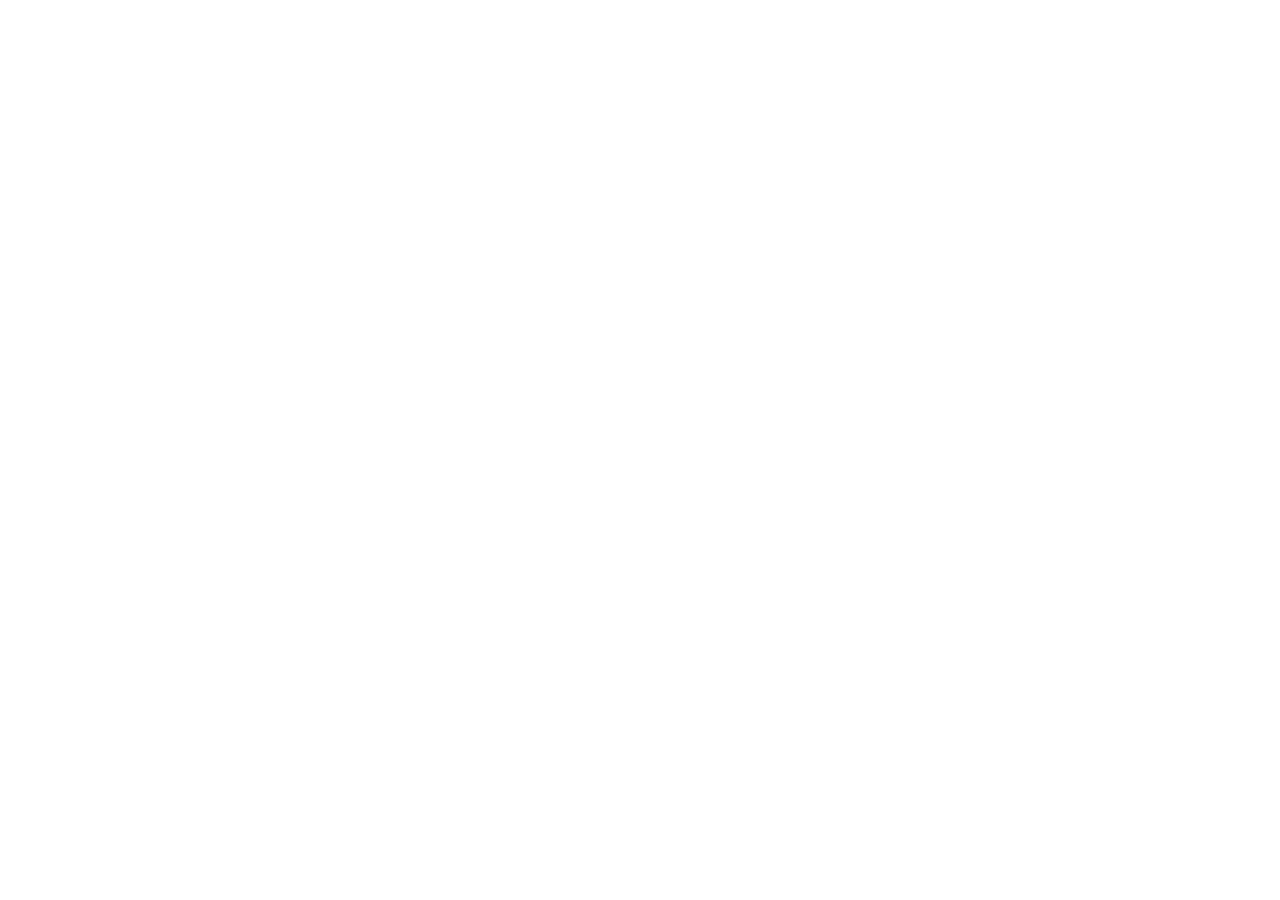
==== index.html @ 66e946a4 "Primeras Carpetas" ====
<!DOCTYPE html>
<html lang="en">
<head>
    <meta charset="UTF-8">
    <meta name="viewport" content="width=device-width, initial-scale=1.0">
    <title>Website Dinosaurios</title>
</head>
<body>
    <header class="encabezado">
        <img src="" alt="">
        <nav class="menu">
            <a href=""></a>
            <a href=""></a>
            <a href=""></a>
            <a href=""></a>
        </nav>
    </header>
<main class="principal">
    <section class="carousel">

    </section>
    <div class="productos">

    </div>
</main>
<footer class="pie">

</footer>
</body>
</html>
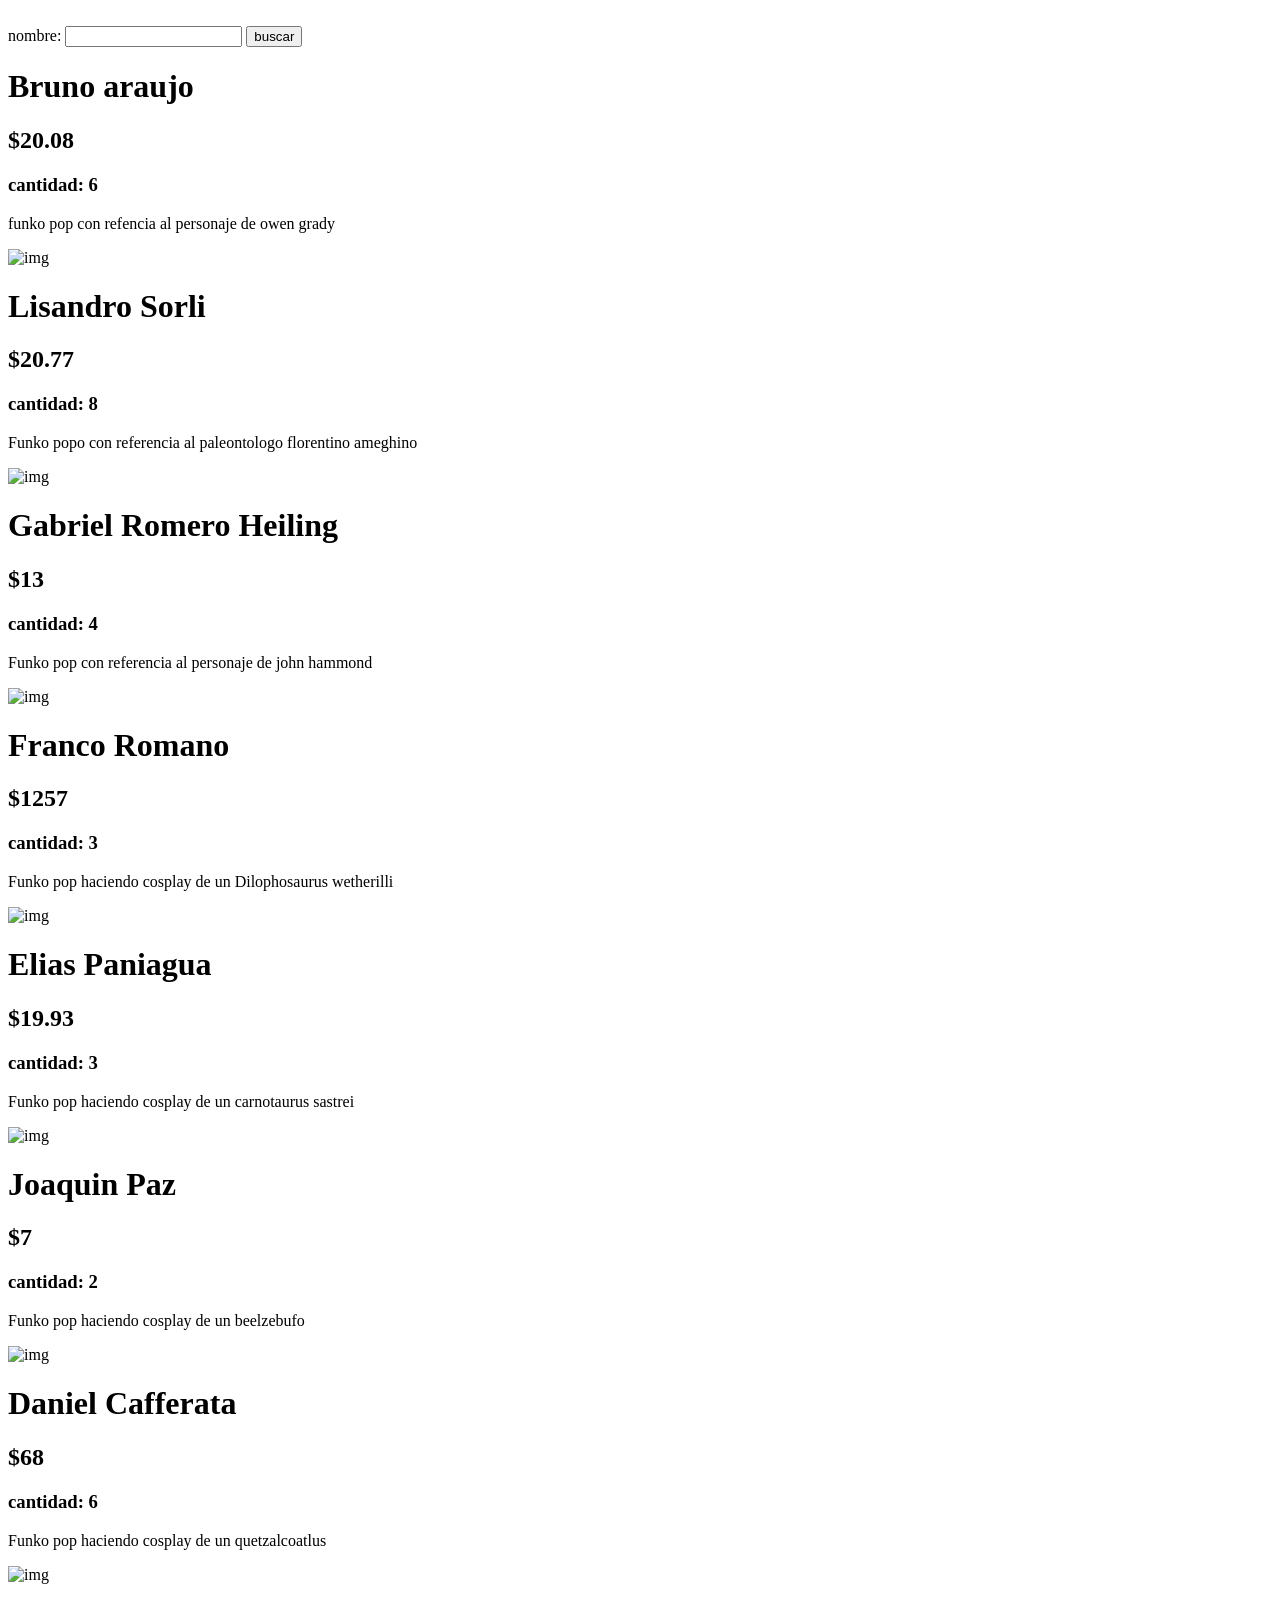
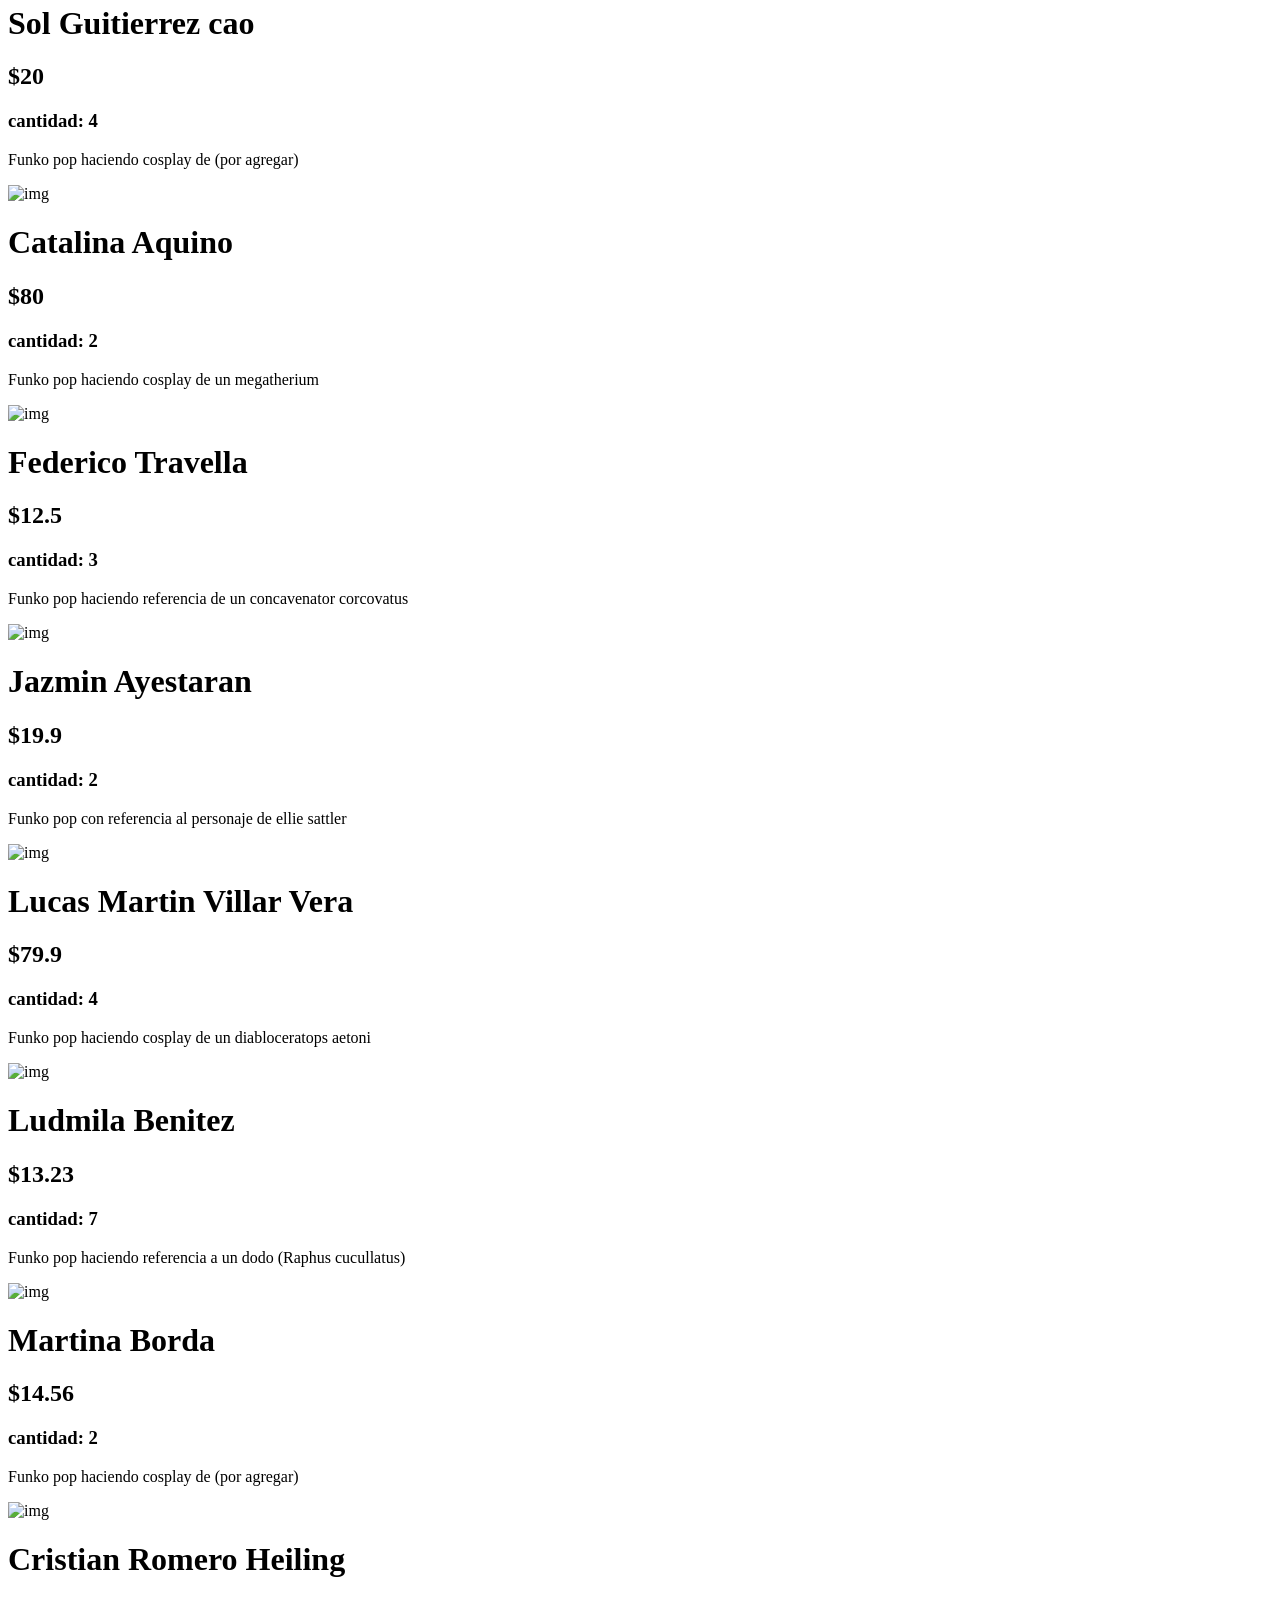
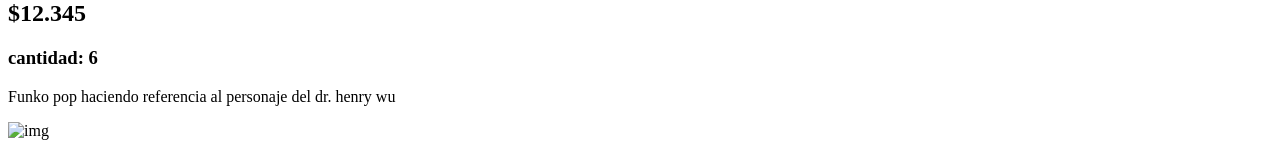
==== commit 17459aa4: "back end y agregados" ====
--- a/index.html
+++ b/index.html
@@ -1,10 +1,17 @@
 <!DOCTYPE html>
 <html lang="en">
+
 <head>
     <meta charset="UTF-8">
     <meta name="viewport" content="width=device-width, initial-scale=1.0">
-    <title>Website Dinosaurios</title>
+
+    <!-- agregado nuevo (borra este comentario una vez lo veas maximo)-->
+    <link rel="stylesheet" href="css/style.css">
+    <!-- agregado nuevo (borra este comentario una vez lo veas maximo)-->
+
+    <title>🦖 DinoPedia 🦖</title>
 </head>
+
 <body>
     <header class="encabezado">
         <img src="" alt="">
@@ -15,16 +22,49 @@
             <a href=""></a>
         </nav>
     </header>
-<main class="principal">
-    <section class="carousel">
+    <main class="principal">
+        <section class="carousel">
 
-    </section>
-    <div class="productos">
+        </section>
 
-    </div>
-</main>
-<footer class="pie">
+        <!-- agregado nuevo (borra este comentario una vez lo veas maximo)-->
+        <div class="contenedor_form">
+            <label form="">nombre: </label>
+            <input type="text" name="filtro" id="filtro">
+            <button type="submit">buscar</button>
+        </div>
+        <!-- agregado nuevo (borra este comentario una vez lo veas maximo)-->
 
-</footer>
+        <div class="contenedor">
+
+        </div>
+    </main>
+
+    <footer class="pie">
+
+        <!-- agregado nuevo (borra este comentario una vez lo veas maximo)-->
+        <div class="info">
+
+        </div>
+
+        <div class="redes">
+
+        </div>
+
+        <div class="nav">
+            <a href=""></a>
+            <a href=""></a>
+            <a href=""></a>
+            <a href=""></a>
+        </div>
+        <!-- agregado nuevo (borra este comentario una vez lo veas maximo)-->
+
+    </footer>
+
+    <!-- agregado nuevo (borra este comentario una vez lo veas maximo)-->
+    <script type="module" src="Script/Main.js"></script>
+    <!-- agregado nuevo (borra este comentario una vez lo veas maximo)-->
+
 </body>
+
 </html>
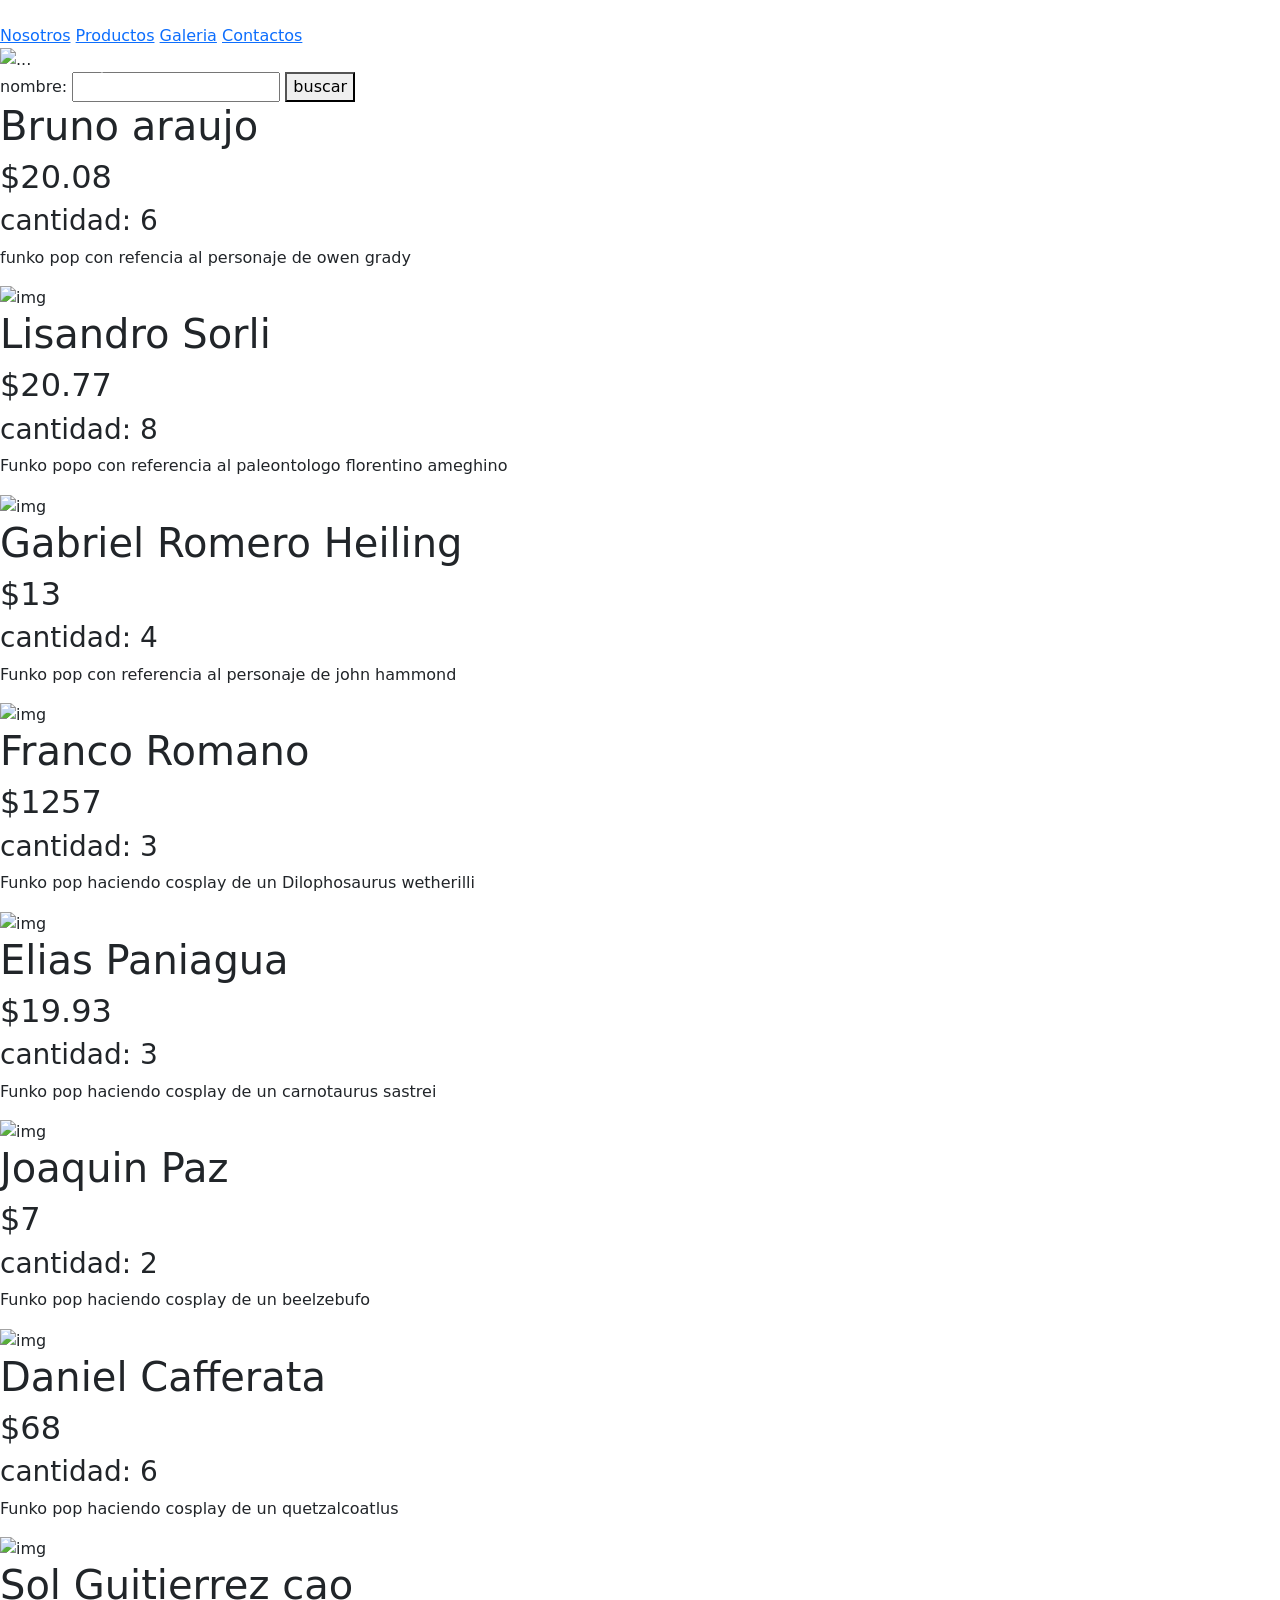
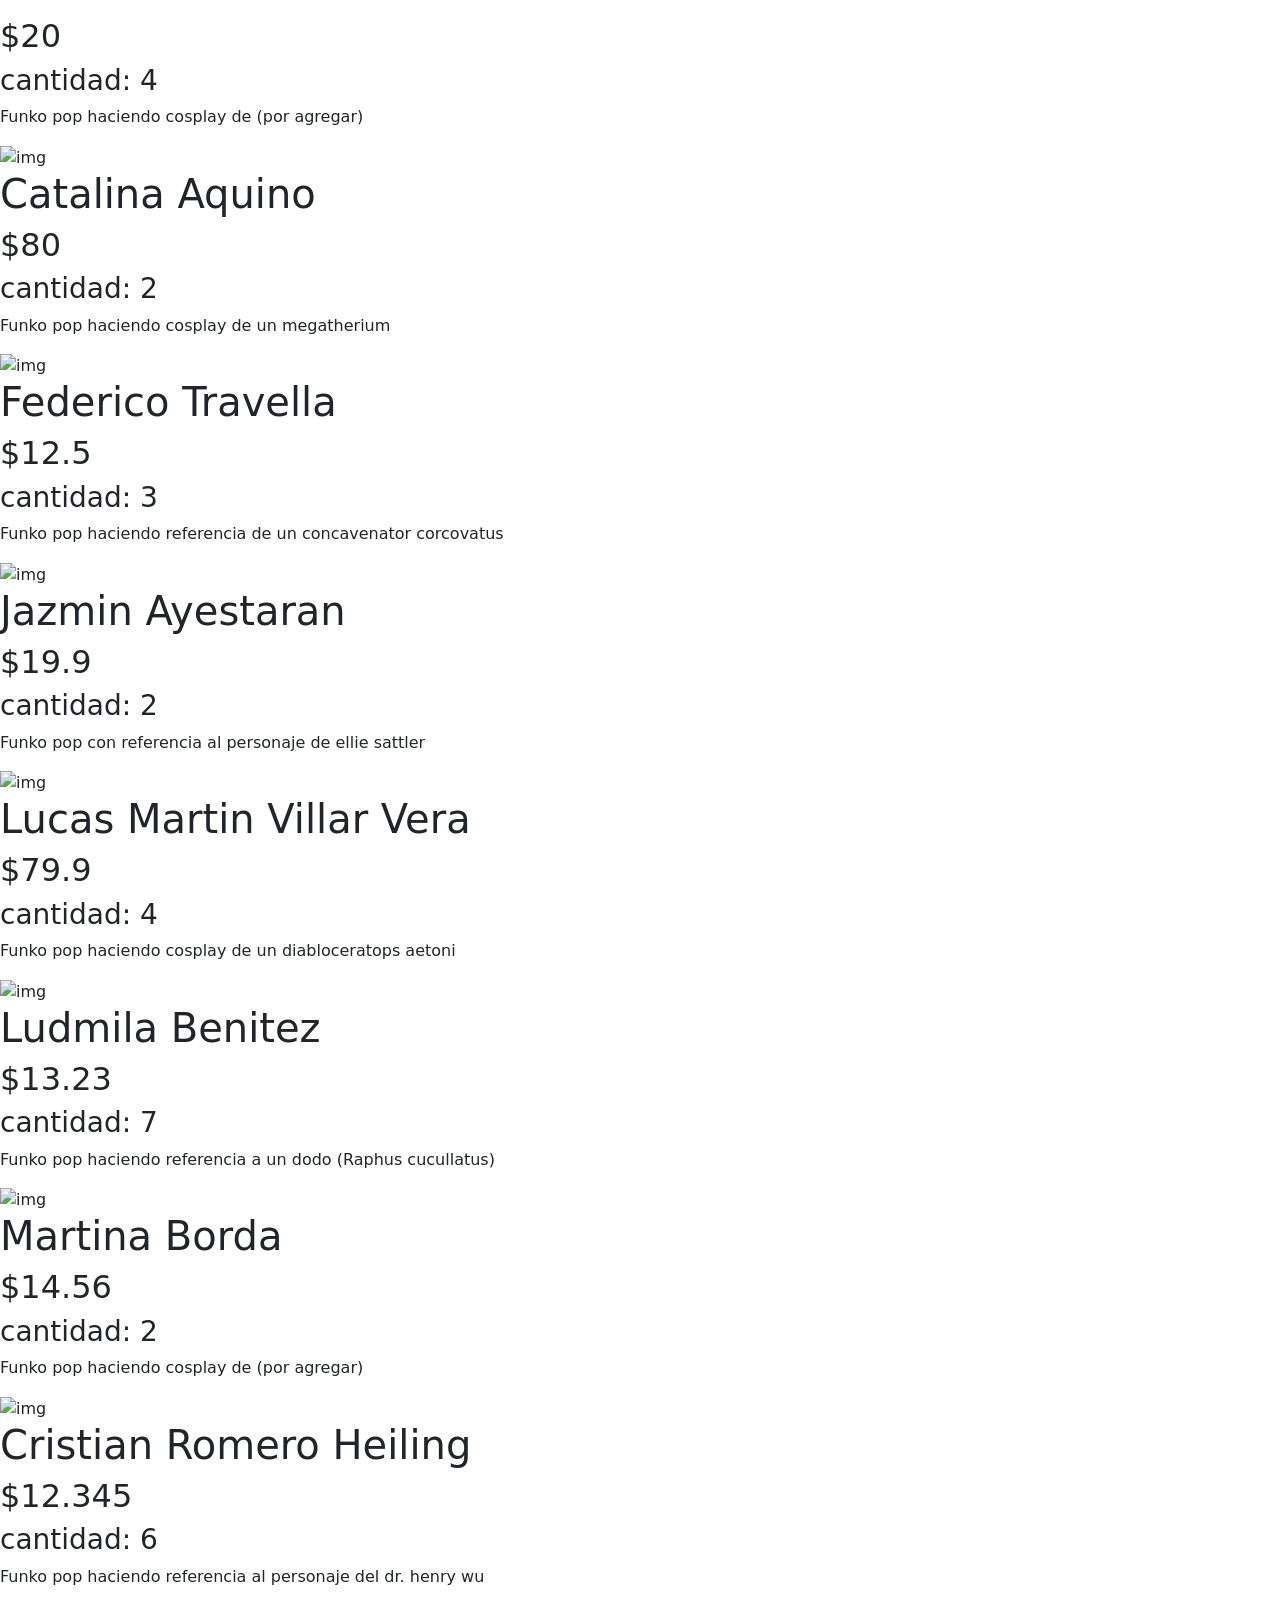
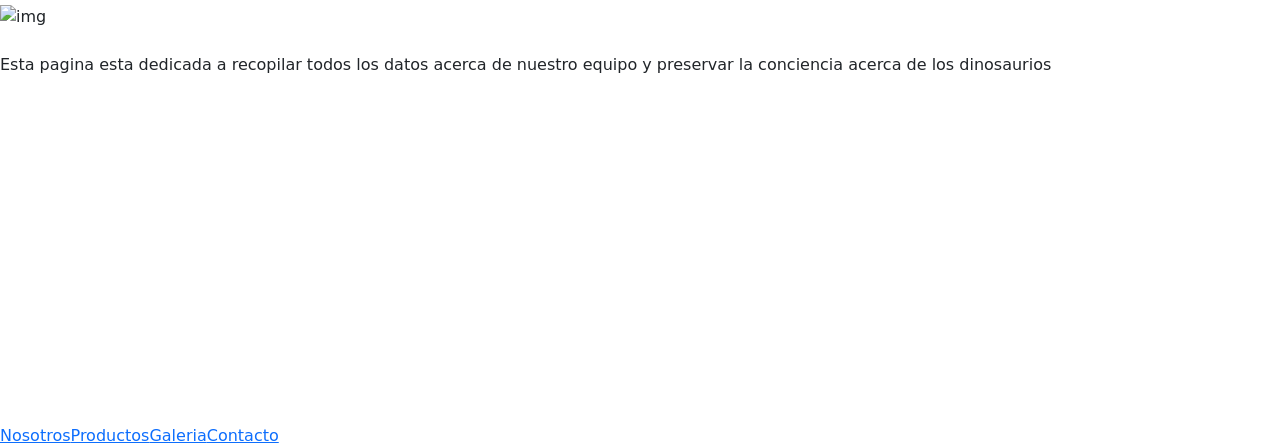
==== commit b1c4c796: "Preparacion del index" ====
--- a/index.html
+++ b/index.html
@@ -1,70 +1,84 @@
-<!DOCTYPE html>
+<!doctype html>
 <html lang="en">
+  <head>
+    <meta charset="UTF-8" >
+    <meta name="viewport" content="width=device-width, initial-scale=1.0" >
+    <link rel="stylesheet" href="css/style.css" >
+    <title>🦖 DinoPedia 🦖</title>
+    <link href="https://cdn.jsdelivr.net/npm/bootstrap@5.3.8/dist/css/bootstrap.min.css" rel="stylesheet" integrity="sha384-sRIl4kxILFvY47J16cr9ZwB07vP4J8+LH7qKQnuqkuIAvNWLzeN8tE5YBujZqJLB" crossorigin="anonymous">
+  </head>
+  <body>
 
-<head>
-    <meta charset="UTF-8">
-    <meta name="viewport" content="width=device-width, initial-scale=1.0">
+    <header class="encabezado">
+      <img src="" alt="">
+      <nav class="menu">
+        <a href="" class="extra">Nosotros</a>
+        <a href="" class="extra">Productos</a>
+        <a href="" class="extra">Galeria</a>
+        <a href="" class="contactos">Contactos</a>
+      </nav>
+    </header>
 
-    <!-- agregado nuevo (borra este comentario una vez lo veas maximo)-->
-    <link rel="stylesheet" href="css/style.css">
-    <!-- agregado nuevo (borra este comentario una vez lo veas maximo)-->
+    <main class="principal">
 
-    <title>🦖 DinoPedia 🦖</title>
-</head>
+      <section class="carousel">
+        <div id="carouselExample" class="carousel slide">
+          <div class="carousel-inner">
+            <div class="carousel-item active">
+              <img src="..." class="d-block w-100" alt="..." />
+            </div>
+            <div class="carousel-item">
+              <img src="..." class="d-block w-100" alt="..." />
+            </div>
+            <div class="carousel-item">
+              <img src="..." class="d-block w-100" alt="..." />
+            </div>
+          </div>
+          <button class="carousel-control-prev"="button" data-bs-target="#carouselExample" data-bs-slide="prev">
+            <span class="carousel-control-prev-icon" aria-hidden="true"></span>
+            <span class="visually-hidden">Previous</span>
+          </button>
+          <button class="carousel-control-next" type="button" data-bs-target="#carouselExample" data-bs-slide="next">
+            <span class="carousel-control-next-icon" aria-hidden="true"></span>
+            <span class="visually-hidden">Next</span>
+          </button>
+        </div>
+      </section>
 
-<body>
-    <header class="encabezado">
-        <img src="" alt="">
-        <nav class="menu">
-            <a href=""></a>
-            <a href=""></a>
-            <a href=""></a>
-            <a href=""></a>
-        </nav>
-    </header>
-    <main class="principal">
-        <section class="carousel">
+      <div class="contenedor_form">
+        <label form="">nombre: </label>
+        <input type="text" name="filtro" id="filtro" />
+        <button type="submit">buscar</button>
+      </div>
+      <div class="contenedor"></div>
 
-        </section>
-
-        <!-- agregado nuevo (borra este comentario una vez lo veas maximo)-->
-        <div class="contenedor_form">
-            <label form="">nombre: </label>
-            <input type="text" name="filtro" id="filtro">
-            <button type="submit">buscar</button>
-        </div>
-        <!-- agregado nuevo (borra este comentario una vez lo veas maximo)-->
-
-        <div class="contenedor">
-
-        </div>
     </main>
 
     <footer class="pie">
+      <div class="info">
+        <img src="" alt="">
+        <p>Esta pagina esta dedicada a recopilar todos los datos acerca de nuestro equipo y preservar la conciencia acerca de los dinosaurios</p>
+      </div>
 
-        <!-- agregado nuevo (borra este comentario una vez lo veas maximo)-->
-        <div class="info">
+      <div class="redes">
+        <img src="" alt="">
+        <img src="" alt="">
+        <img src="" alt="">
+          <div class="mapa">
+              <iframe src="https://www.google.com/maps/embed?pb=!1m18!1m12!1m3!1d1376.8270298853067!2d-58.46461167854809!3d-34.83951444144623!2m3!1f0!2f0!3f0!3m2!1i1024!2i768!4f13.1!3m3!1m2!1s0x95bcd183c5f866ff%3A0x5e7ac230c436ad7b!2sEscuela%20De%20Educaci%C3%B3n%20Secundaria%20T%C3%A9cnica%20N%C2%BA1!5e0!3m2!1ses!2sar!4v1777835374862!5m2!1ses!2sar" width="400" height="300" style="border:0;" allowfullscreen="" loading="lazy" referrerpolicy="no-referrer-when-downgrade"></iframe>
+          </div>
+      </div>
 
-        </div>
-
-        <div class="redes">
-
-        </div>
-
-        <div class="nav">
-            <a href=""></a>
-            <a href=""></a>
-            <a href=""></a>
-            <a href=""></a>
-        </div>
-        <!-- agregado nuevo (borra este comentario una vez lo veas maximo)-->
-
+      <div class="nav">
+        <a href="">Nosotros</a>
+        <a href="">Productos</a>
+        <a href="">Galeria</a>
+        <a href="">Contacto</a>
+      </div>
     </footer>
 
-    <!-- agregado nuevo (borra este comentario una vez lo veas maximo)-->
     <script type="module" src="Script/Main.js"></script>
-    <!-- agregado nuevo (borra este comentario una vez lo veas maximo)-->
+    <script src="https://cdn.jsdelivr.net/npm/bootstrap@5.3.8/dist/js/bootstrap.bundle.min.js" integrity="sha384-FKyoEForCGlyvwx9Hj09JcYn3nv7wiPVlz7YYwJrWVcXK/BmnVDxM+D2scQbITxI" crossorigin="anonymous"></script>
 
-</body>
-
+  </body>
 </html>
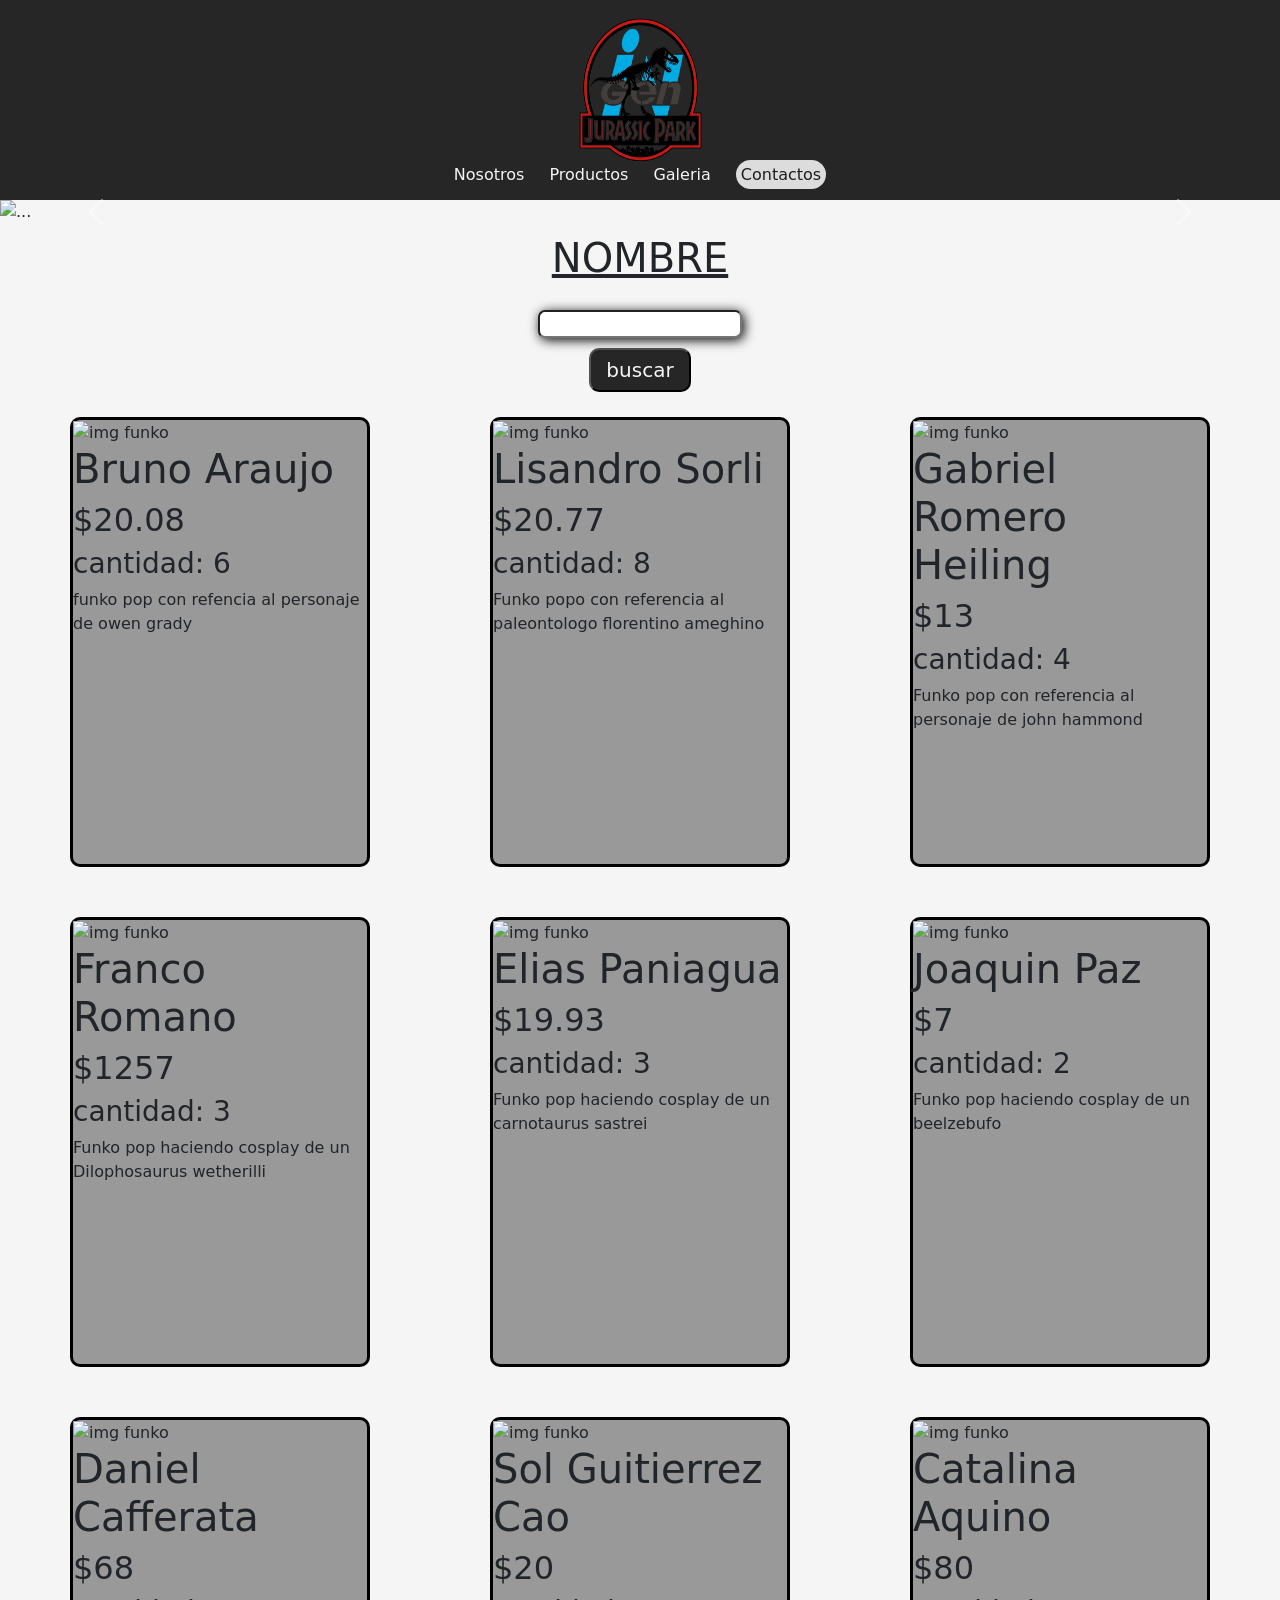
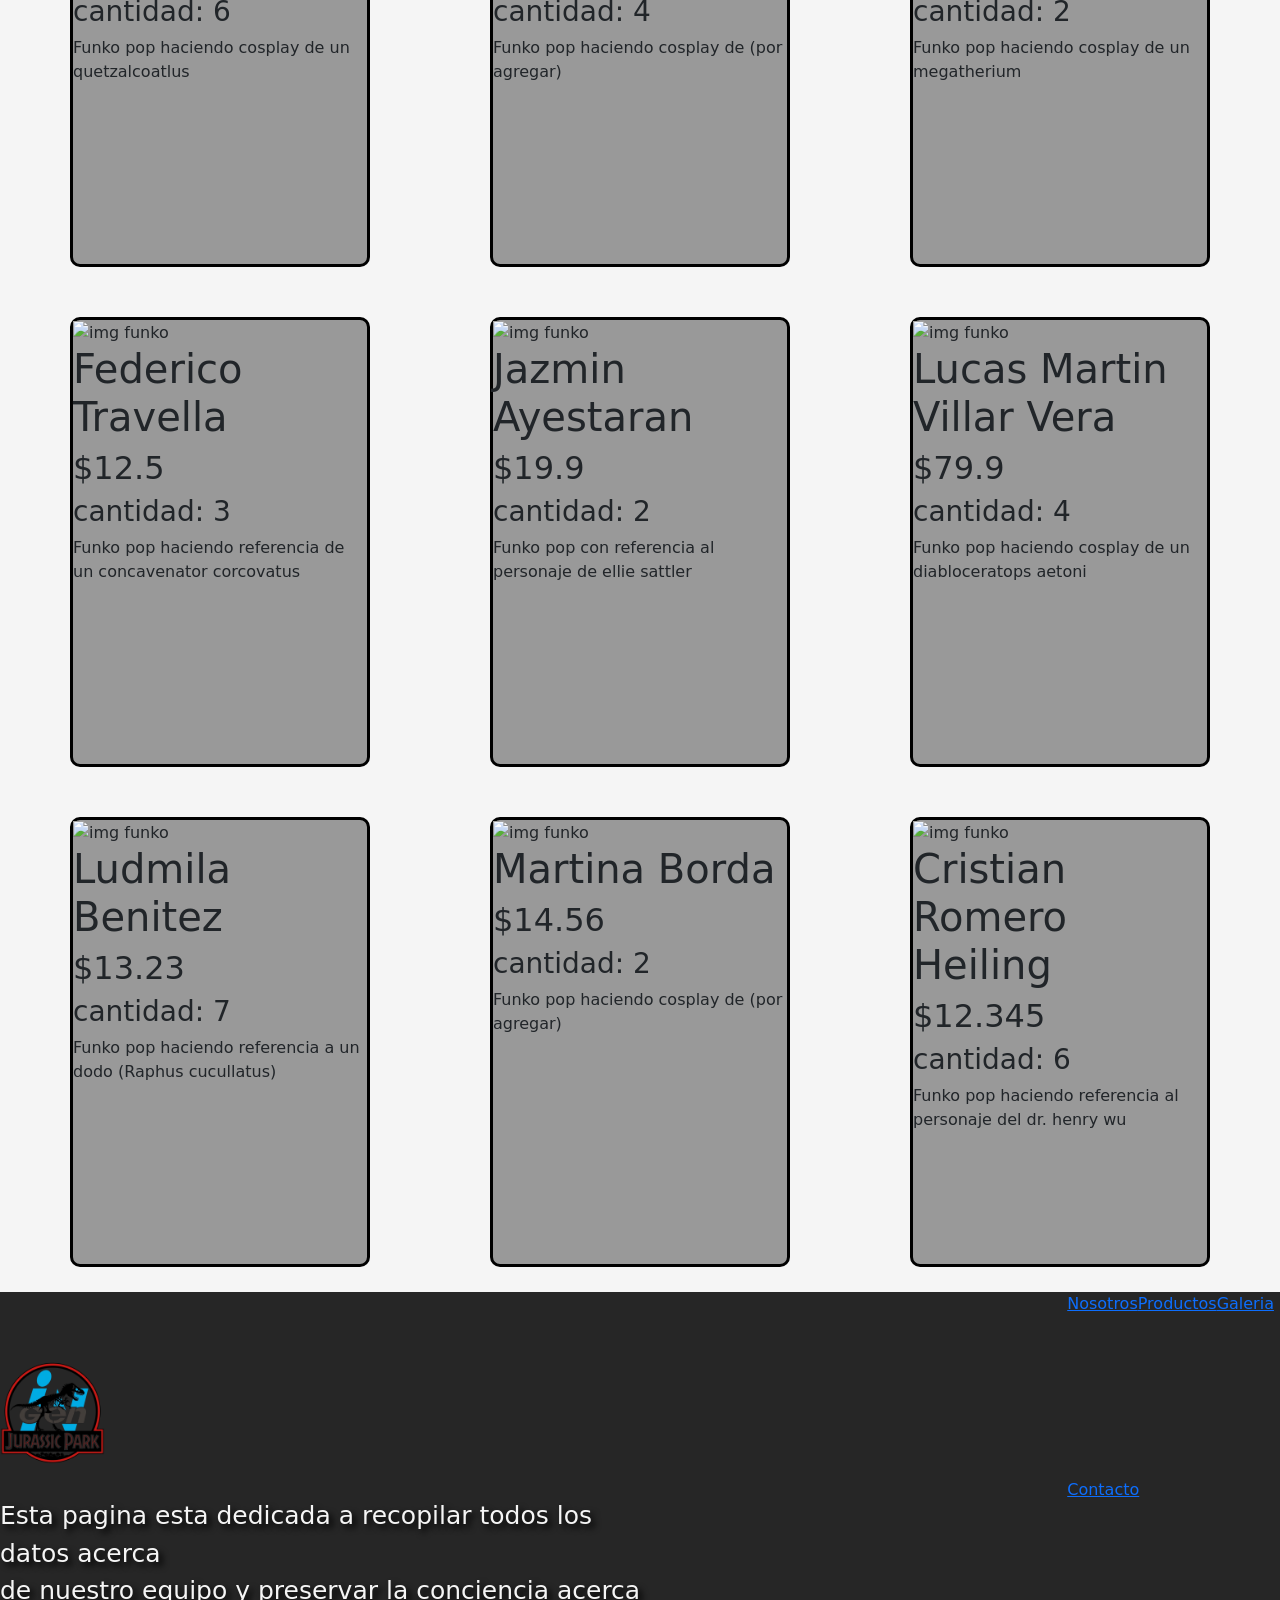
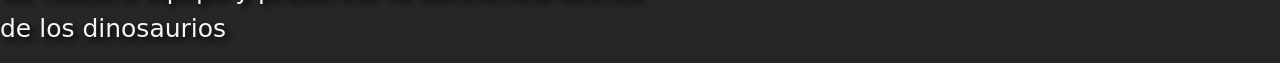
==== commit 6ac423cd: "Agregado de CSS e Imagenes" ====
--- a/index.html
+++ b/index.html
@@ -10,7 +10,7 @@
   <body>
 
     <header class="encabezado">
-      <img src="" alt="">
+      <img src="./src/Logos/logo (1).png" alt="Logo">
       <nav class="menu">
         <a href="" class="extra">Nosotros</a>
         <a href="" class="extra">Productos</a>
@@ -46,9 +46,11 @@
       </section>
 
       <div class="contenedor_form">
-        <label form="">nombre: </label>
+        <form action="">
+        <label form="" id="nombre"><h1> NOMBRE </h1></label>
         <input type="text" name="filtro" id="filtro" />
-        <button type="submit">buscar</button>
+        <button type="submit" id="buscar">buscar</button>
+        </form>
       </div>
       <div class="contenedor"></div>
 
@@ -56,8 +58,8 @@
 
     <footer class="pie">
       <div class="info">
-        <img src="" alt="">
-        <p>Esta pagina esta dedicada a recopilar todos los datos acerca de nuestro equipo y preservar la conciencia acerca de los dinosaurios</p>
+        <img src="./src/Logos/logo (1).png" alt="Logo">
+        <p>Esta pagina esta dedicada a recopilar todos los datos acerca <br> de nuestro equipo y preservar la conciencia acerca de los dinosaurios</p>
       </div>
 
       <div class="redes">
--- a/css/style.css
+++ b/css/style.css
@@ -0,0 +1,124 @@
+*{
+    padding: 0;
+    margin: 0;
+    box-sizing: border-box;
+}
+.encabezado{
+    height: 200px;
+    display: flex;
+    flex-direction: column;
+    justify-content: center;
+    align-items: center;
+    background: #262626 ;
+}
+.encabezado img{
+    border-radius: 15px;
+    transition: 0.5s ease-in-out;
+    height: 150px;
+    width: 125px;
+}
+.encabezado img:hover{
+    transform: scale(0.9);
+    filter: drop-shadow(2px 2px 6px whitesmoke);
+}
+.extra{
+    margin: auto 10px;
+    text-decoration: none;
+    color: whitesmoke;
+    padding-bottom: 5px;
+    transition: 0.1s ease-in-out;
+}
+.extra:hover{
+    border-bottom: 5px solid;
+    border-image: linear-gradient(to right, crimson, black)1;
+}
+.contactos{
+    margin: auto 10px;
+    text-decoration: none;
+    color: rgb(30, 30, 30);
+    padding: 5px;
+    background: gainsboro;
+    border-radius: 15px;
+    transition: 0.3s ease-in-out;
+}
+.contactos:hover{
+    transform: scale(0.9) ;
+    filter: drop-shadow(3px 3px 6px crimson);
+}
+.principal{
+    background: #f5f5f5;
+}
+/* parte del carousel */
+.contenedor_form form{
+    display: flex;
+    flex-direction: column;
+    justify-content: center;
+    align-items: center;
+}
+#nombre{
+    margin: 10px;
+    font-size: 40px;
+    text-decoration: underline;
+}
+#filtro{
+    margin: 10px;
+    border-radius: 7px;
+    filter: drop-shadow(2px 2px 6px black);
+}
+#buscar{
+    padding: 5px 15px;
+    font-size: 20px;
+    border-radius: 10px;
+    background-color: #262626;
+    color: #f5f5f5;
+    transition: 0.6s ease-in-out;
+}
+#buscar:hover{
+    transform: scale(0.9);
+    filter: drop-shadow(2px 2px 6px crimson);
+}
+.contenedor{
+    display: flex;
+    flex-wrap: wrap;
+    justify-content: space-evenly;
+}
+.tarjetas{
+    height: 450px;
+    width: 300px;
+    background: #999999;
+    margin: 25px 50px;
+    border: black solid 3.5px;
+    border-radius: 10px;
+    transition: 0.5s ease-in-out;
+}
+
+.tarjetas:hover{
+    transform: scale(0.9);
+    filter: drop-shadow(5px 5px 6px black);
+}
+.pie{
+    background: #262626;
+    display: flex;
+    justify-content: space-evenly;
+}
+.info{
+    display: flex;
+    flex-direction: column;
+    flex-wrap: wrap;
+}
+.info img{
+    height: 105px;
+    width: 105px;
+    margin-top: 10%;
+    margin-bottom: 5%;
+    transition: 0.4s ease-in-out;
+}
+.info img:hover{
+    filter: drop-shadow(2px 2px 6px white);
+    transform: scale(0.8);
+}
+.info p{
+    font-size: 25px;
+    color: whitesmoke;
+    text-shadow: 4px 4px 6px black;
+}
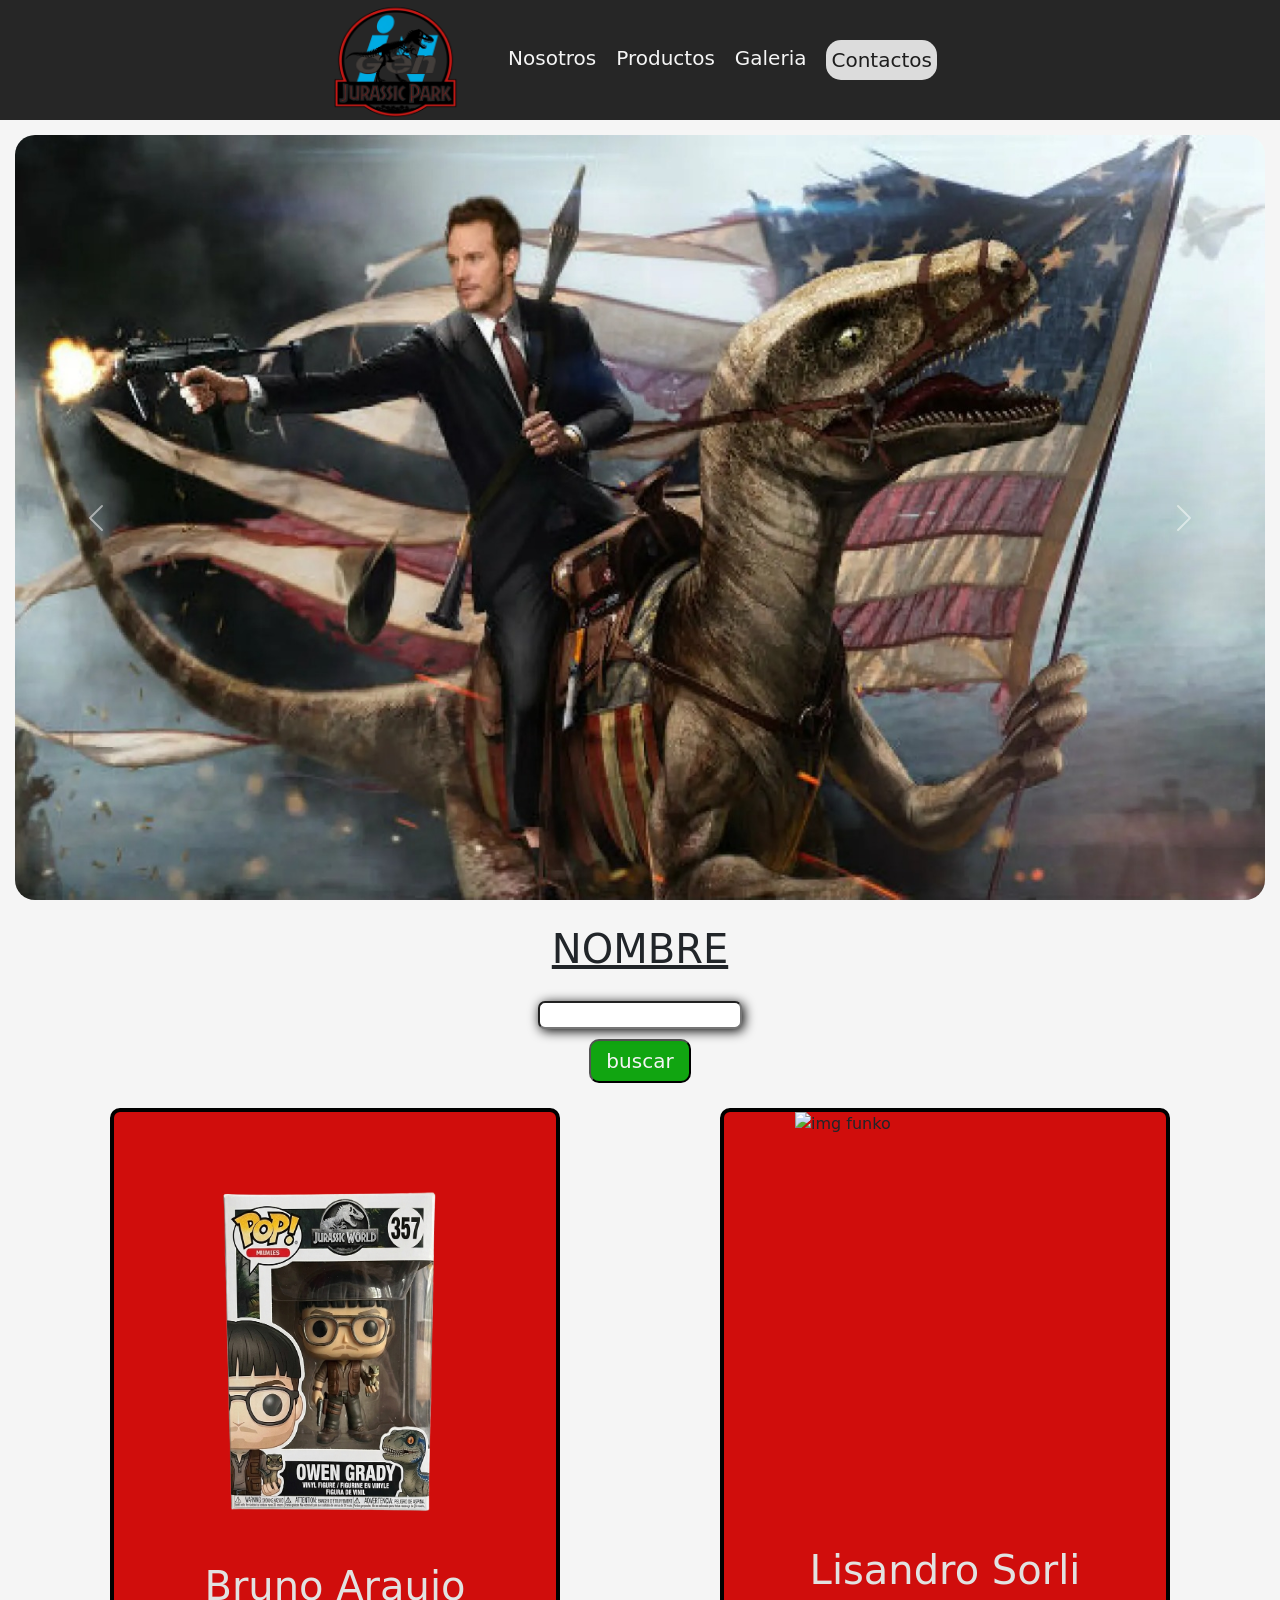
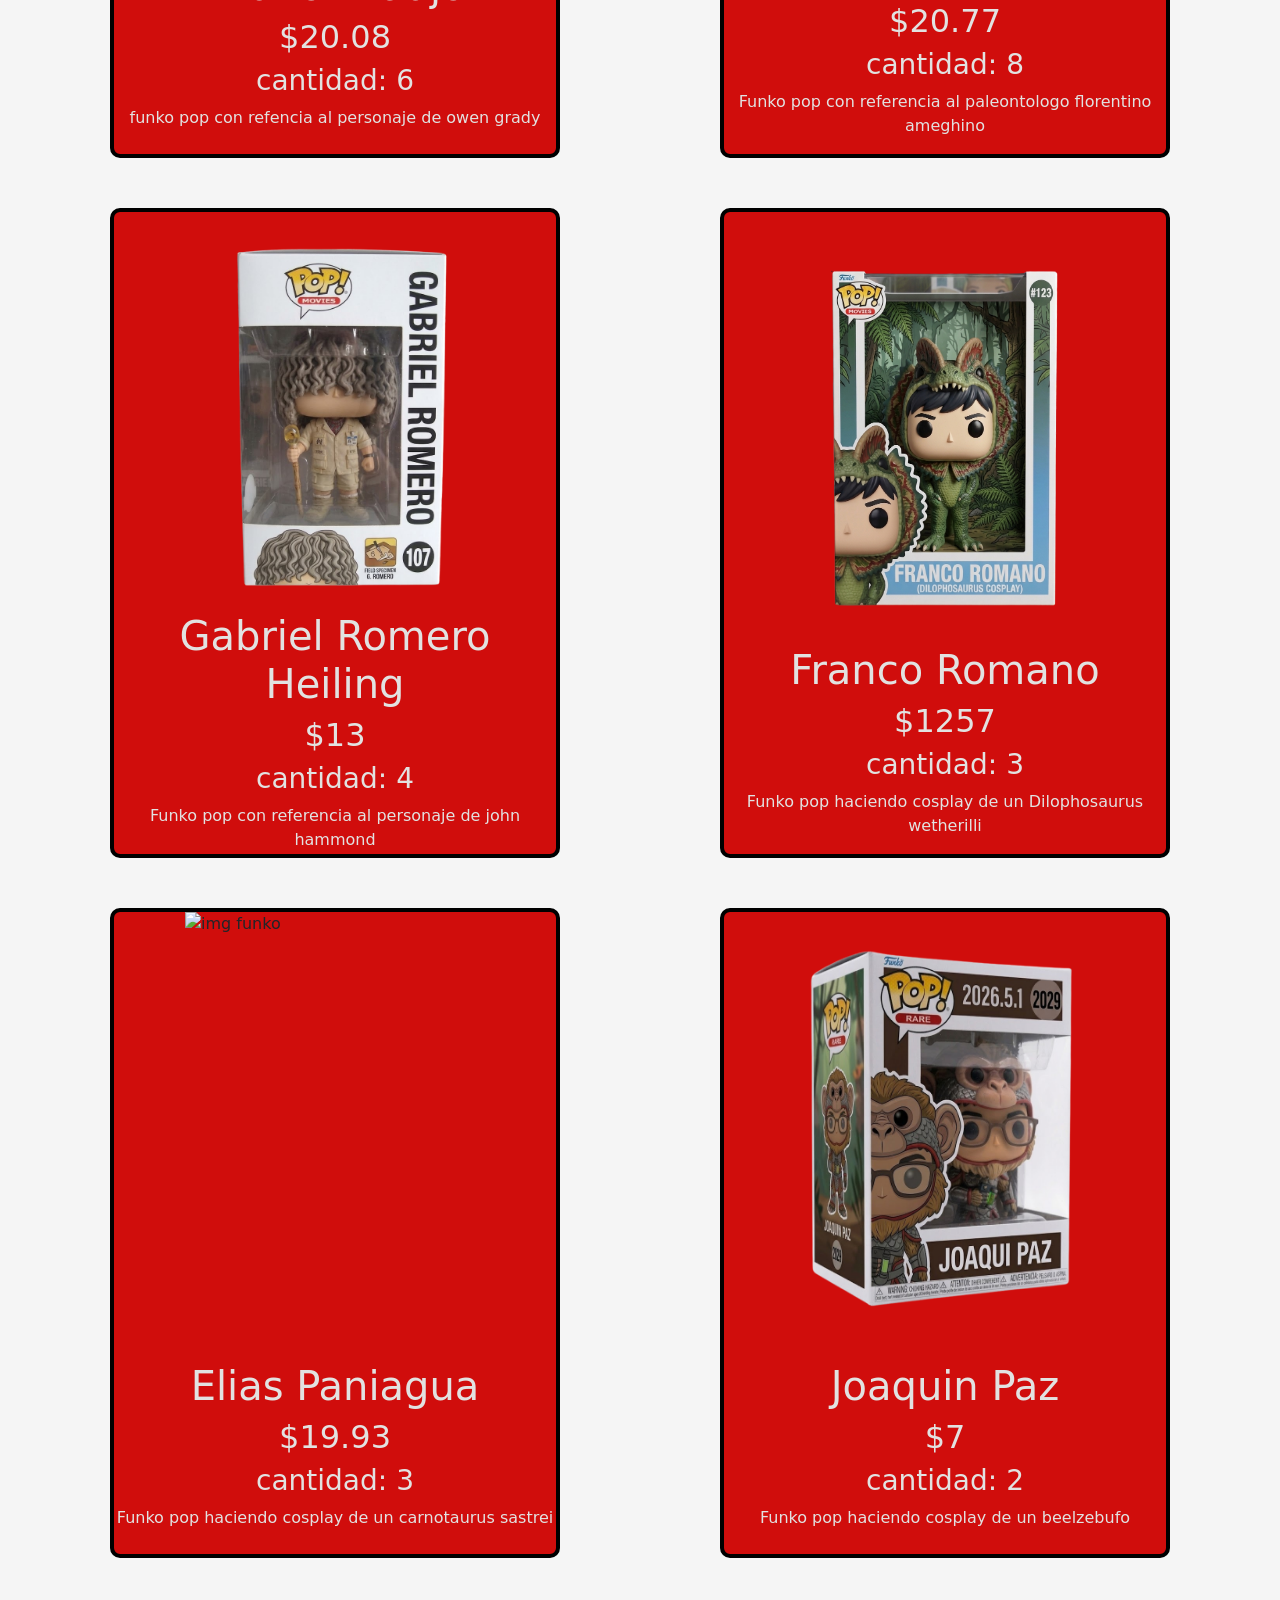
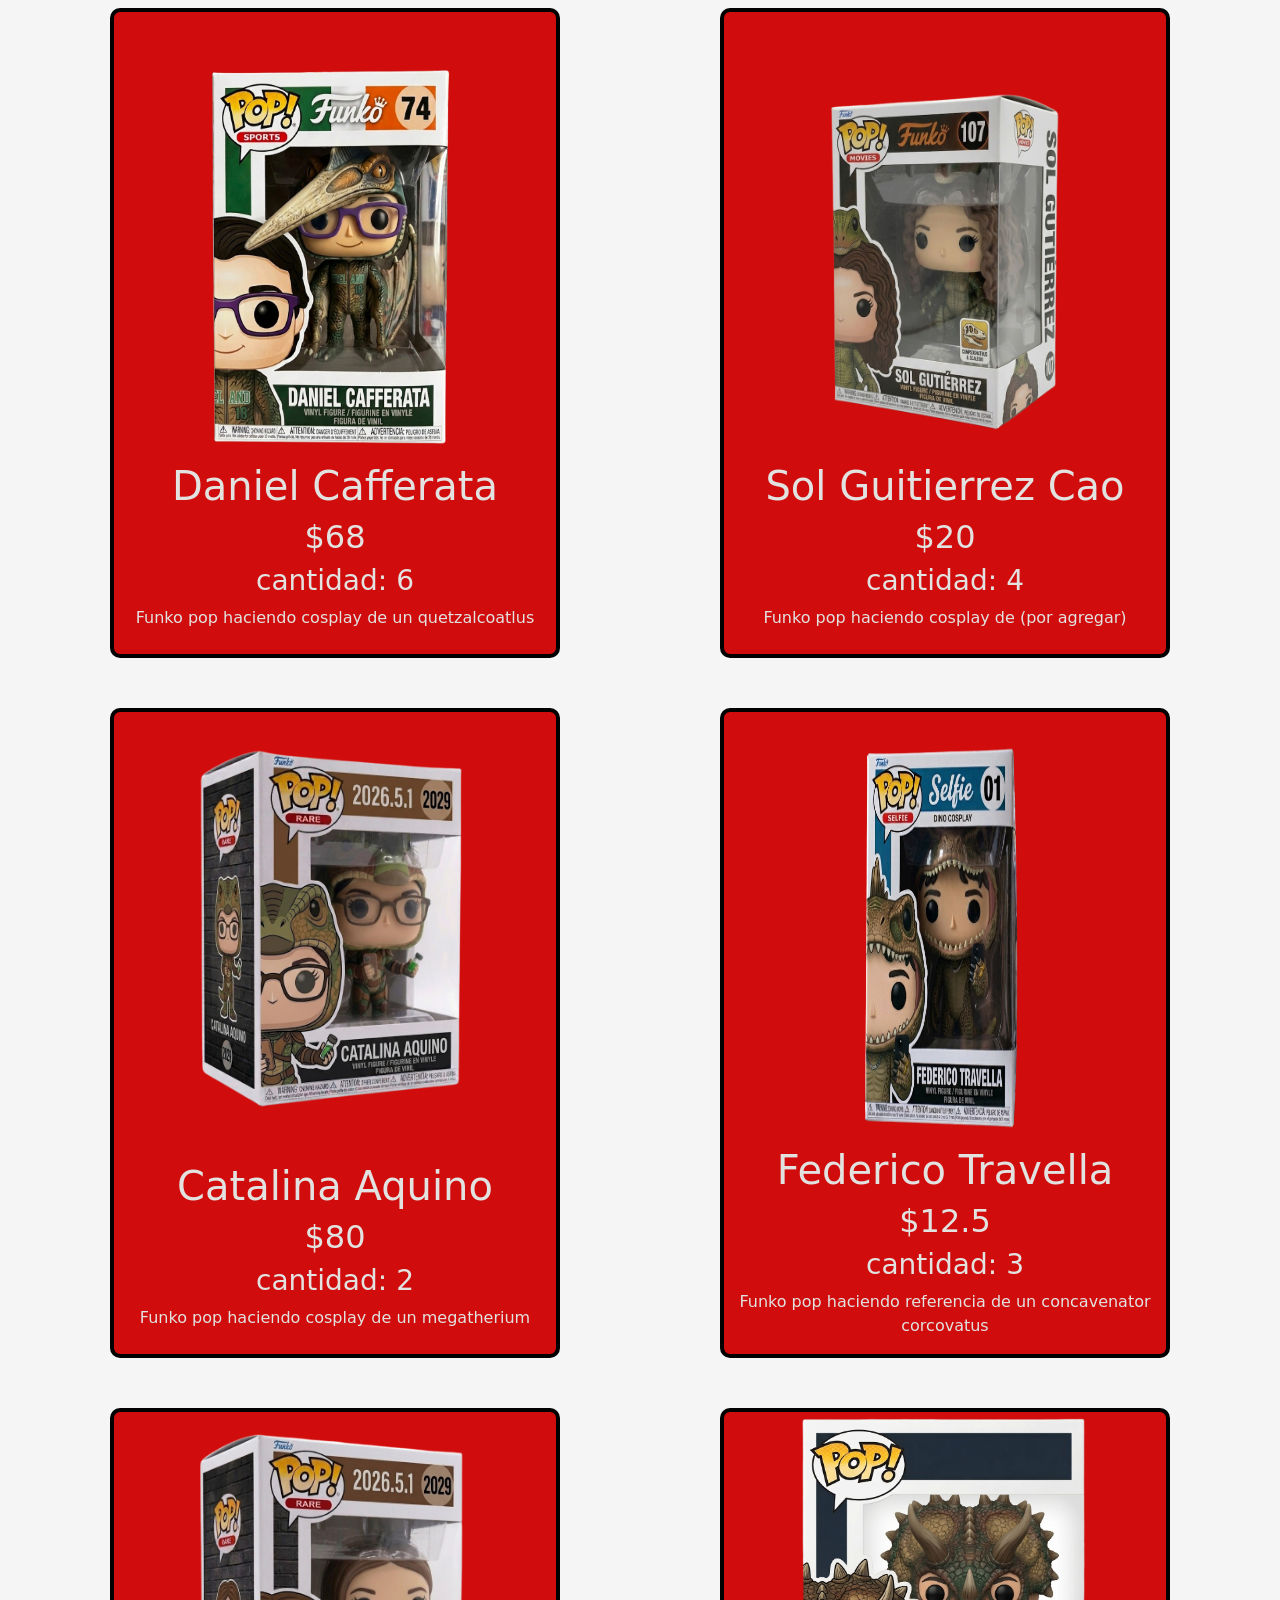
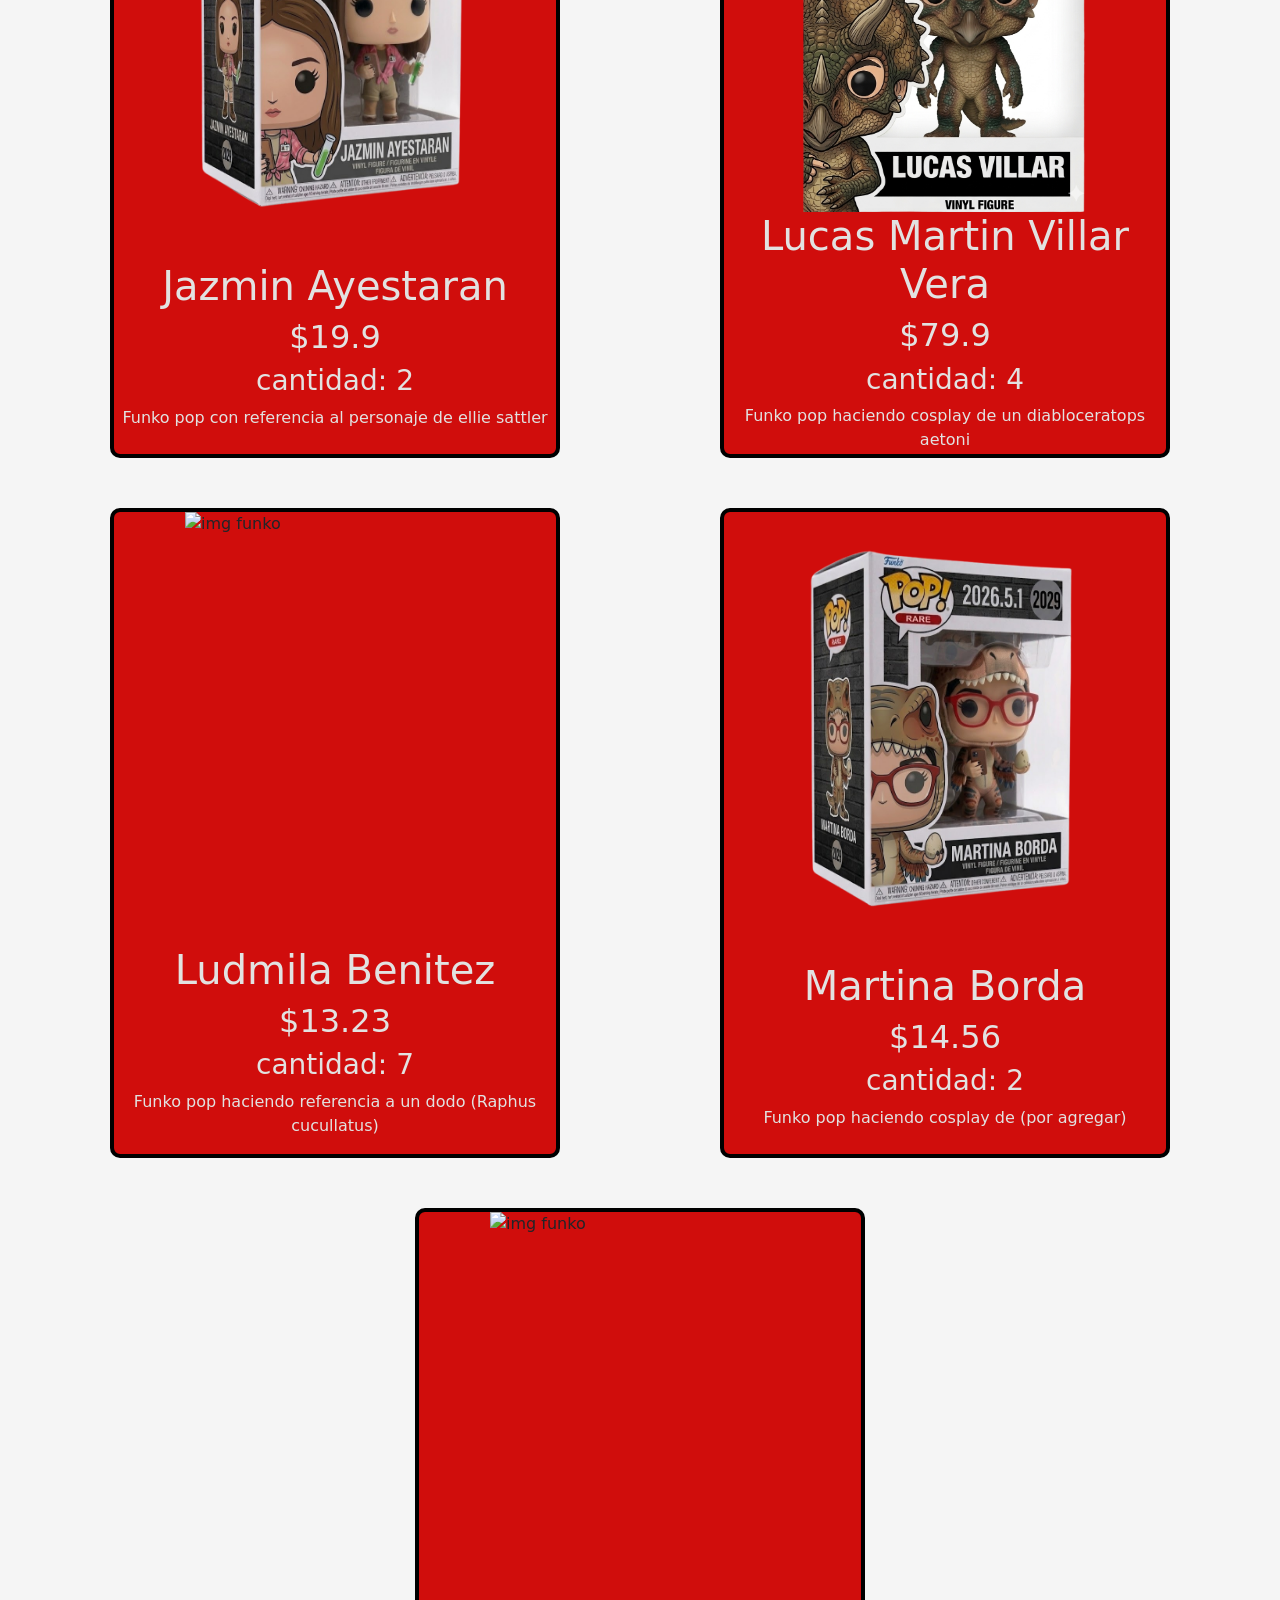
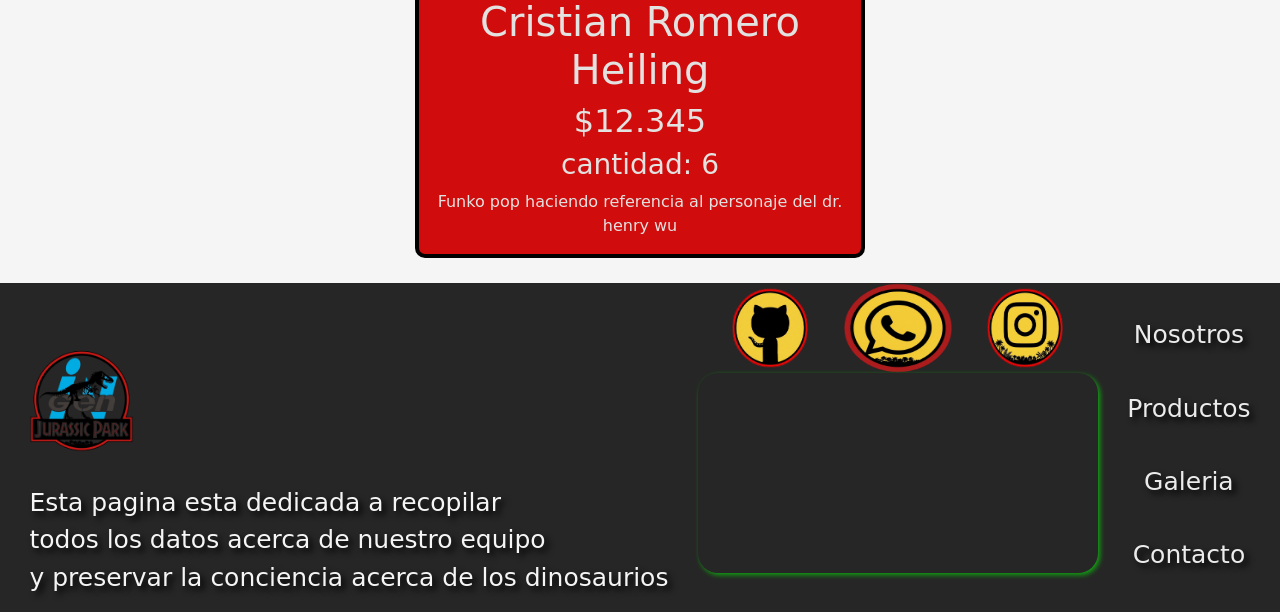
==== commit 8fad2388: "Adicion de imagenes y correcciones" ====
--- a/index.html
+++ b/index.html
@@ -4,6 +4,7 @@
     <meta charset="UTF-8" >
     <meta name="viewport" content="width=device-width, initial-scale=1.0" >
     <link rel="stylesheet" href="css/style.css" >
+    <link rel="shortcut icon" href="./src/Logos/logo (1).png" type="image/x-icon">
     <title>🦖 DinoPedia 🦖</title>
     <link href="https://cdn.jsdelivr.net/npm/bootstrap@5.3.8/dist/css/bootstrap.min.css" rel="stylesheet" integrity="sha384-sRIl4kxILFvY47J16cr9ZwB07vP4J8+LH7qKQnuqkuIAvNWLzeN8tE5YBujZqJLB" crossorigin="anonymous">
   </head>
@@ -25,13 +26,16 @@
         <div id="carouselExample" class="carousel slide">
           <div class="carousel-inner">
             <div class="carousel-item active">
-              <img src="..." class="d-block w-100" alt="..." />
+              <img src="./src/Carousel/Meme1.jpeg" class="d-block w-100" alt="Chris Pratt" />
             </div>
             <div class="carousel-item">
-              <img src="..." class="d-block w-100" alt="..." />
+              <img src="./src/Carousel/Meme2.jpeg" class="d-block w-100" alt="Quien tiene hambre?" />
             </div>
             <div class="carousel-item">
-              <img src="..." class="d-block w-100" alt="..." />
+              <img src="./src/Carousel/Meme3.jpeg" class="d-block w-100" alt="Quieres que te aplauda?" />
+            </div>
+            <div class="carousel-item">
+              <img src="./src/Carousel/Meme4.jpeg" class="d-block w-100" alt="༼ つ ◕_◕ ༽つ" />
             </div>
           </div>
           <button class="carousel-control-prev"="button" data-bs-target="#carouselExample" data-bs-slide="prev">
@@ -59,13 +63,15 @@
     <footer class="pie">
       <div class="info">
         <img src="./src/Logos/logo (1).png" alt="Logo">
-        <p>Esta pagina esta dedicada a recopilar todos los datos acerca <br> de nuestro equipo y preservar la conciencia acerca de los dinosaurios</p>
+        <p>Esta pagina esta dedicada a recopilar <br> todos los datos acerca  de nuestro equipo <br> y preservar la conciencia acerca de los dinosaurios</p>
       </div>
 
       <div class="redes">
-        <img src="" alt="">
-        <img src="" alt="">
-        <img src="" alt="">
+        <div class="logos">
+          <img src="./src/Logos/GitHub.png" alt="GitHub">
+          <img src="./src/Logos/WhatsApp.png" alt="WhatsApp">
+          <img src="./src/Logos/Instagram.png" alt="Instagram">
+        </div>
           <div class="mapa">
               <iframe src="https://www.google.com/maps/embed?pb=!1m18!1m12!1m3!1d1376.8270298853067!2d-58.46461167854809!3d-34.83951444144623!2m3!1f0!2f0!3f0!3m2!1i1024!2i768!4f13.1!3m3!1m2!1s0x95bcd183c5f866ff%3A0x5e7ac230c436ad7b!2sEscuela%20De%20Educaci%C3%B3n%20Secundaria%20T%C3%A9cnica%20N%C2%BA1!5e0!3m2!1ses!2sar!4v1777835374862!5m2!1ses!2sar" width="400" height="300" style="border:0;" allowfullscreen="" loading="lazy" referrerpolicy="no-referrer-when-downgrade"></iframe>
           </div>
--- a/css/style.css
+++ b/css/style.css
@@ -4,9 +4,8 @@
     box-sizing: border-box;
 }
 .encabezado{
-    height: 200px;
+    height: 120px;
     display: flex;
-    flex-direction: column;
     justify-content: center;
     align-items: center;
     background: #262626 ;
@@ -14,18 +13,24 @@
 .encabezado img{
     border-radius: 15px;
     transition: 0.5s ease-in-out;
-    height: 150px;
     width: 125px;
+    height: 115px;
+    margin-right: 40px;
 }
 .encabezado img:hover{
     transform: scale(0.9);
     filter: drop-shadow(2px 2px 6px whitesmoke);
+}
+.menu{
+    display: flex;
+    justify-content: space-between;
 }
 .extra{
     margin: auto 10px;
     text-decoration: none;
     color: whitesmoke;
     padding-bottom: 5px;
+    font-size: 20px;
     transition: 0.1s ease-in-out;
 }
 .extra:hover{
@@ -40,6 +45,7 @@
     background: gainsboro;
     border-radius: 15px;
     transition: 0.3s ease-in-out;
+        font-size: 20px;
 }
 .contactos:hover{
     transform: scale(0.9) ;
@@ -49,6 +55,16 @@
     background: #f5f5f5;
 }
 /* parte del carousel */
+.carousel-inner{
+    width: 95%;
+    padding: 15px;
+}
+.carousel-inner img{
+    height: 85vh;
+    border-radius: 20px;
+}
+/* parte del carousel */
+
 .contenedor_form form{
     display: flex;
     flex-direction: column;
@@ -69,7 +85,7 @@
     padding: 5px 15px;
     font-size: 20px;
     border-radius: 10px;
-    background-color: #262626;
+    background-color: rgb(17, 165, 17);
     color: #f5f5f5;
     transition: 0.6s ease-in-out;
 }
@@ -83,18 +99,31 @@
     justify-content: space-evenly;
 }
 .tarjetas{
-    height: 450px;
-    width: 300px;
-    background: #999999;
+    height: 650px;
+    width: 450px;
+    background: #d00d0c;
     margin: 25px 50px;
-    border: black solid 3.5px;
+    border: black solid 4px;
     border-radius: 10px;
+    display: flex;
+    flex-direction: column;
     transition: 0.5s ease-in-out;
 }
-
 .tarjetas:hover{
     transform: scale(0.9);
     filter: drop-shadow(5px 5px 6px black);
+}
+.tarjetas img{
+    height: 450px;
+    width: 300px;
+    margin: 0 auto;
+}
+.Texto{
+    text-align: center;
+    color: #e2e2e1;
+}
+.Texto p{
+    font-size: 15px;
 }
 .pie{
     background: #262626;
@@ -121,4 +150,47 @@
     font-size: 25px;
     color: whitesmoke;
     text-shadow: 4px 4px 6px black;
-}+}
+.redes img{
+    width: 110px;
+    height: 90px;
+    transition: 0.5s ease-in-out;
+}
+.redes img:hover{
+    transform: scale(0.9);
+    filter: drop-shadow(2px 2px 8px rgb(17, 165, 17));
+}
+.logos{
+    display: flex;
+    justify-content: space-evenly;
+}
+.mapa iframe{
+    height: 200px;
+    width: 400px;
+    border-radius: 20px;
+    box-shadow: 2px 2px 5px rgb(17, 165, 17);
+    transition: 0.5s;
+}
+.mapa iframe:hover{
+    transform: scale(0.9);
+}
+.nav{
+    display: flex;
+    justify-content: center;
+    align-items: center;
+    flex-direction: column;
+}
+.nav a{
+    text-decoration: none;
+    color: #ebebeb;
+    text-shadow: 4px 4px 6px black;
+    font-size: 25px;
+    margin: 12.5% 0;
+    transition: 0.1s ease-in-out;
+    padding-bottom: 5px;
+}
+.nav a:hover{
+    transform: scale(0.9);
+    border-bottom: 5px solid;
+    border-image: linear-gradient(to right, crimson, black)1;
+}
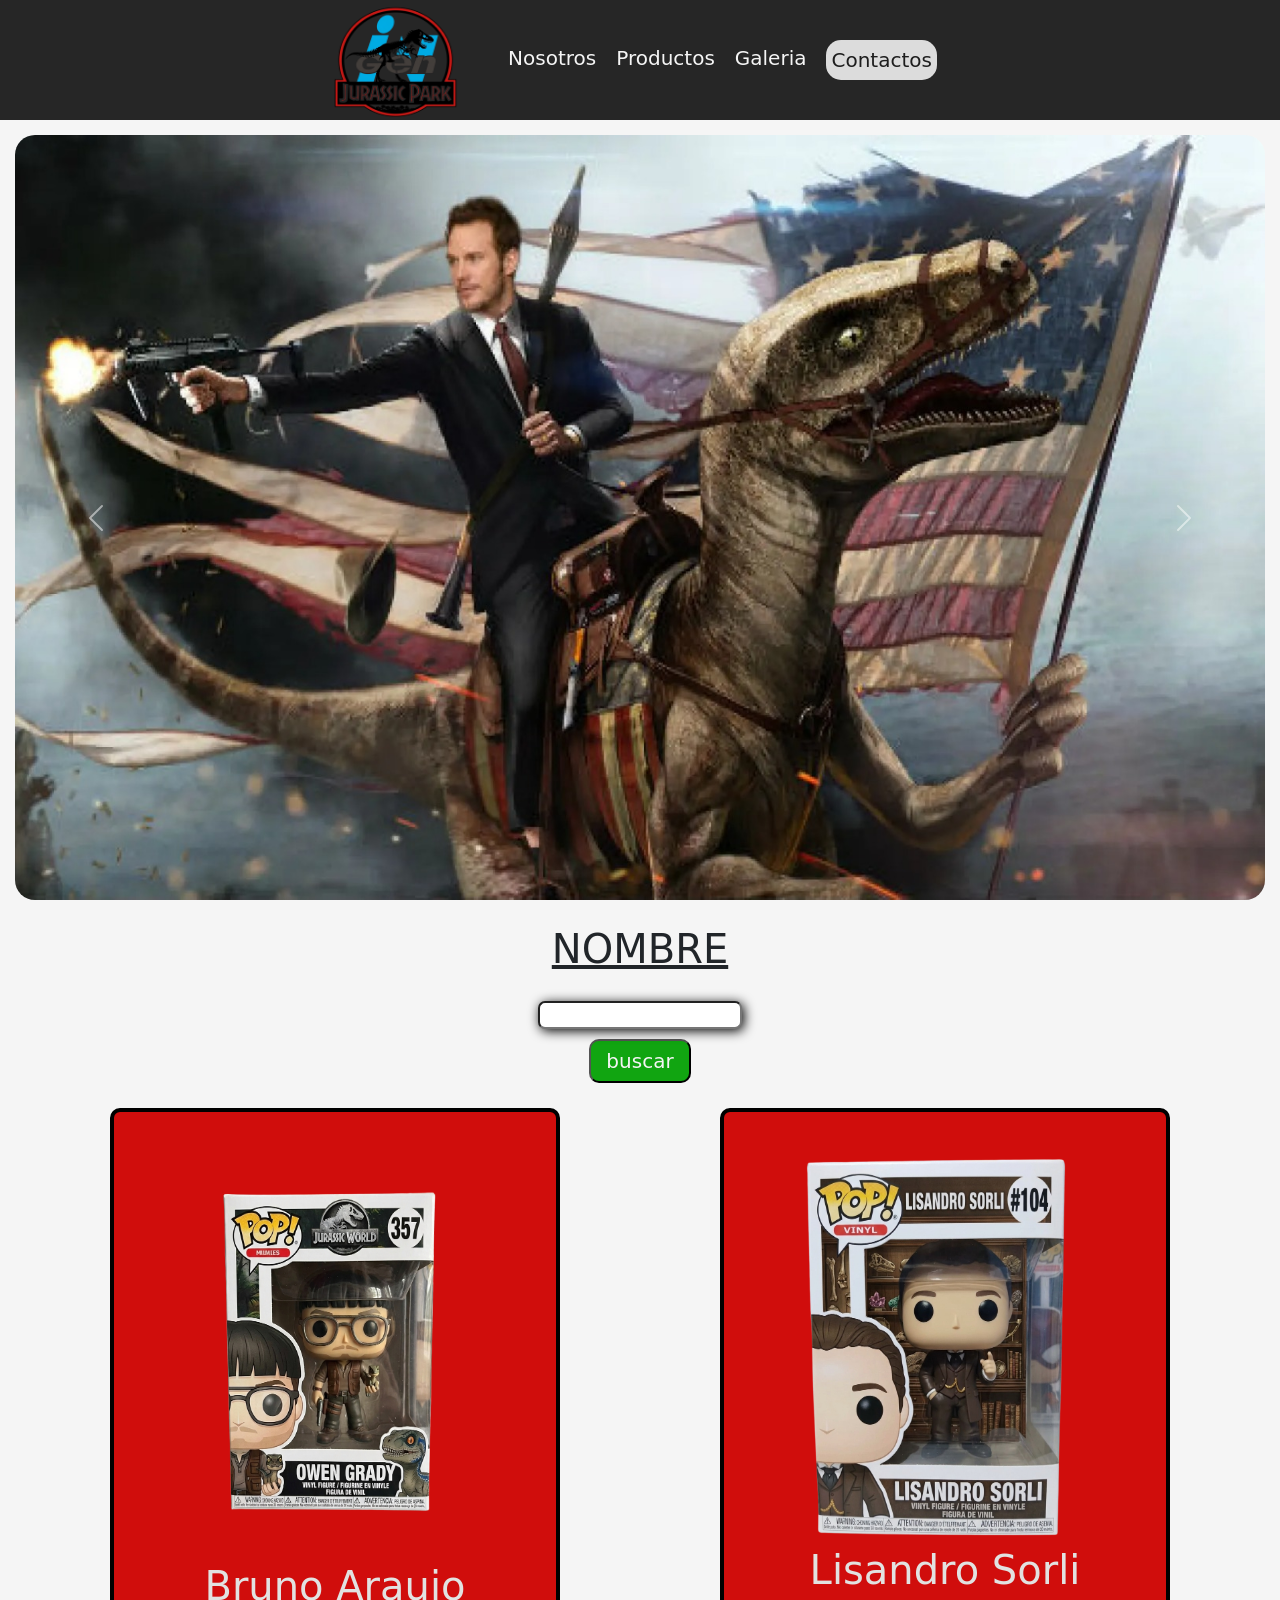
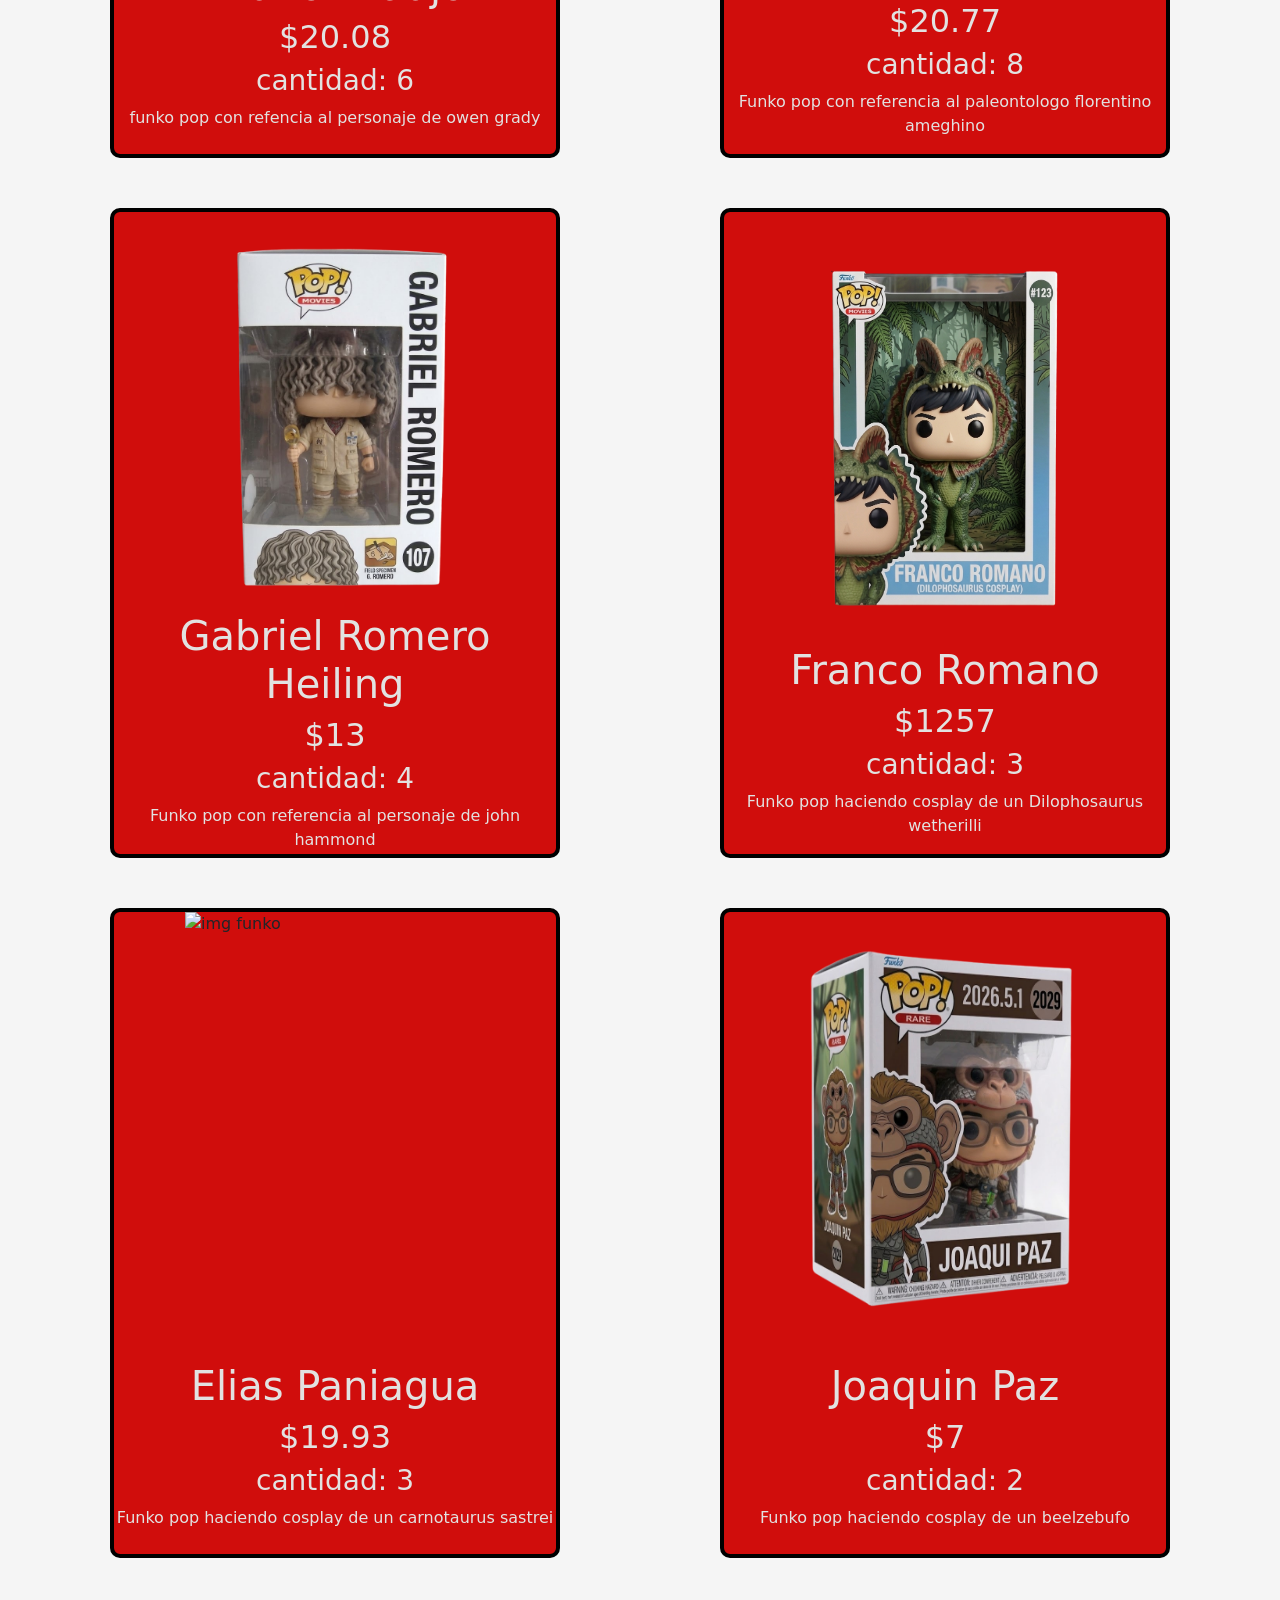
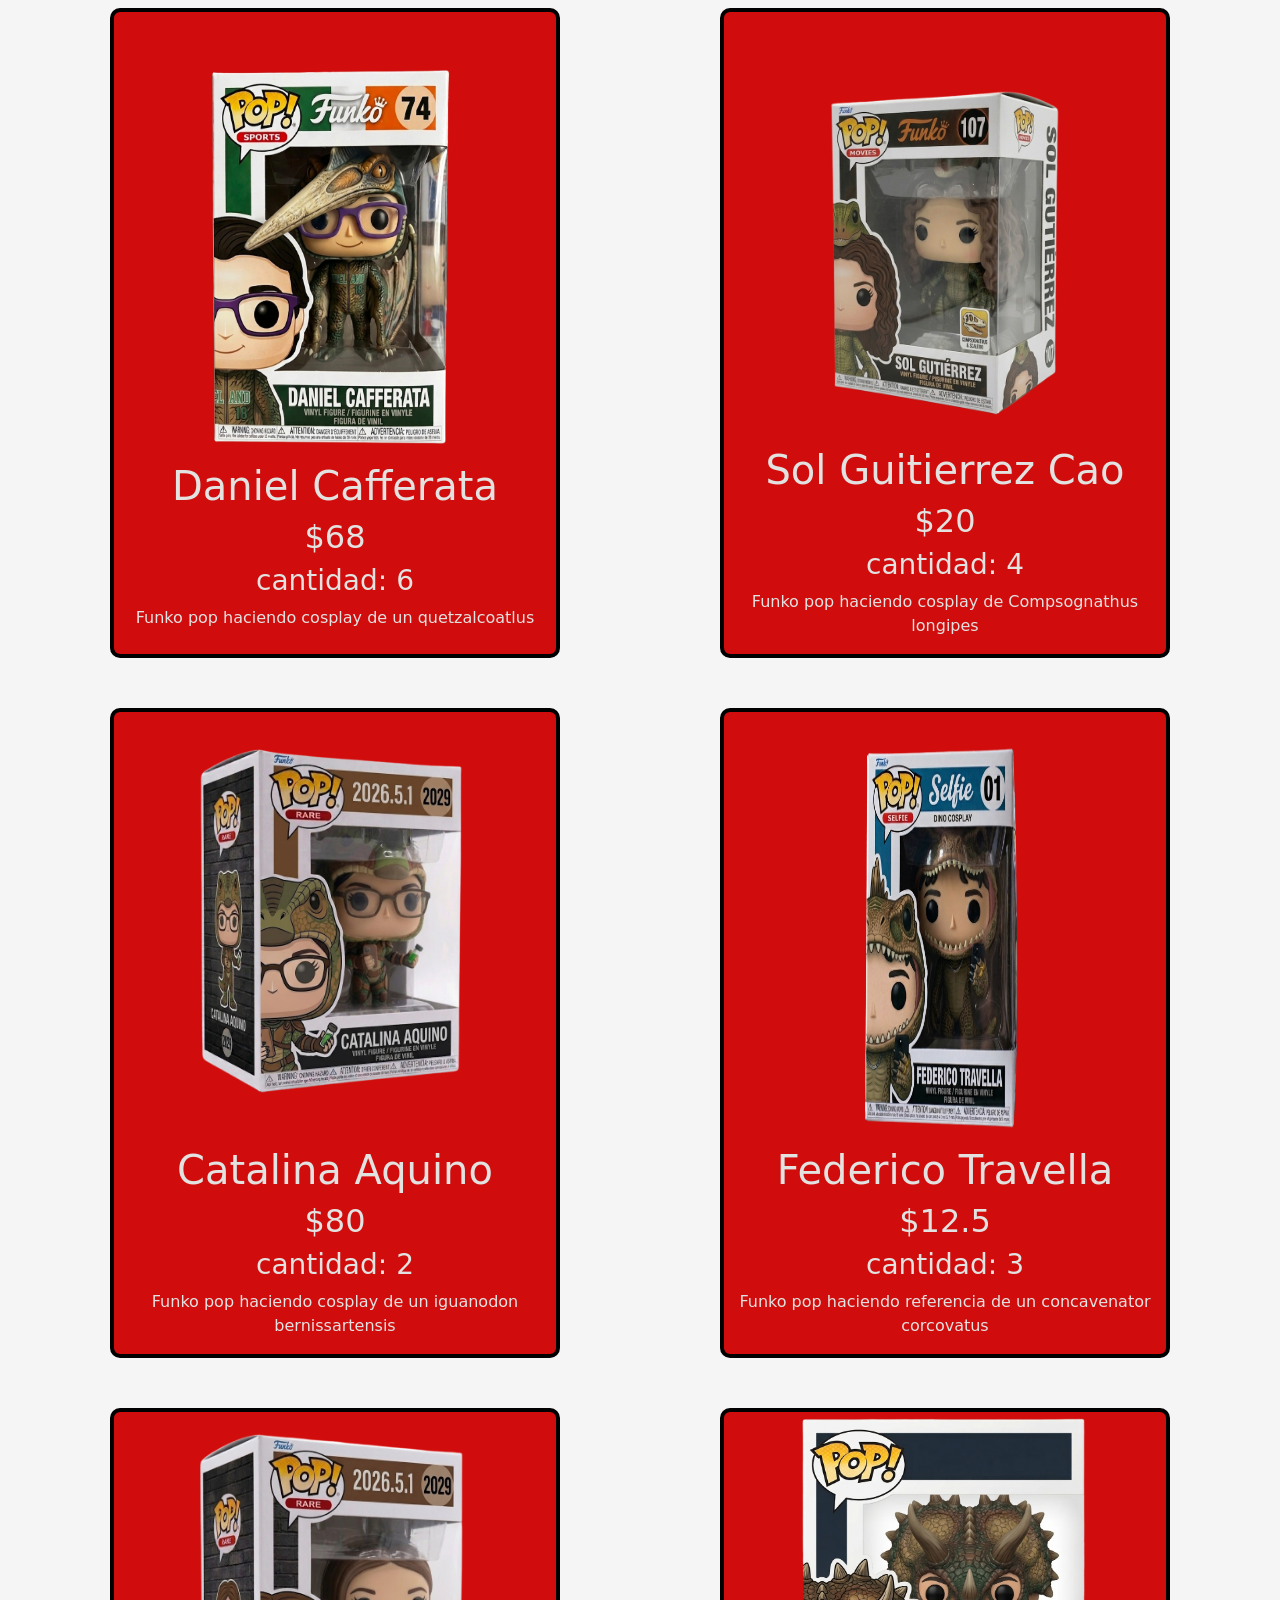
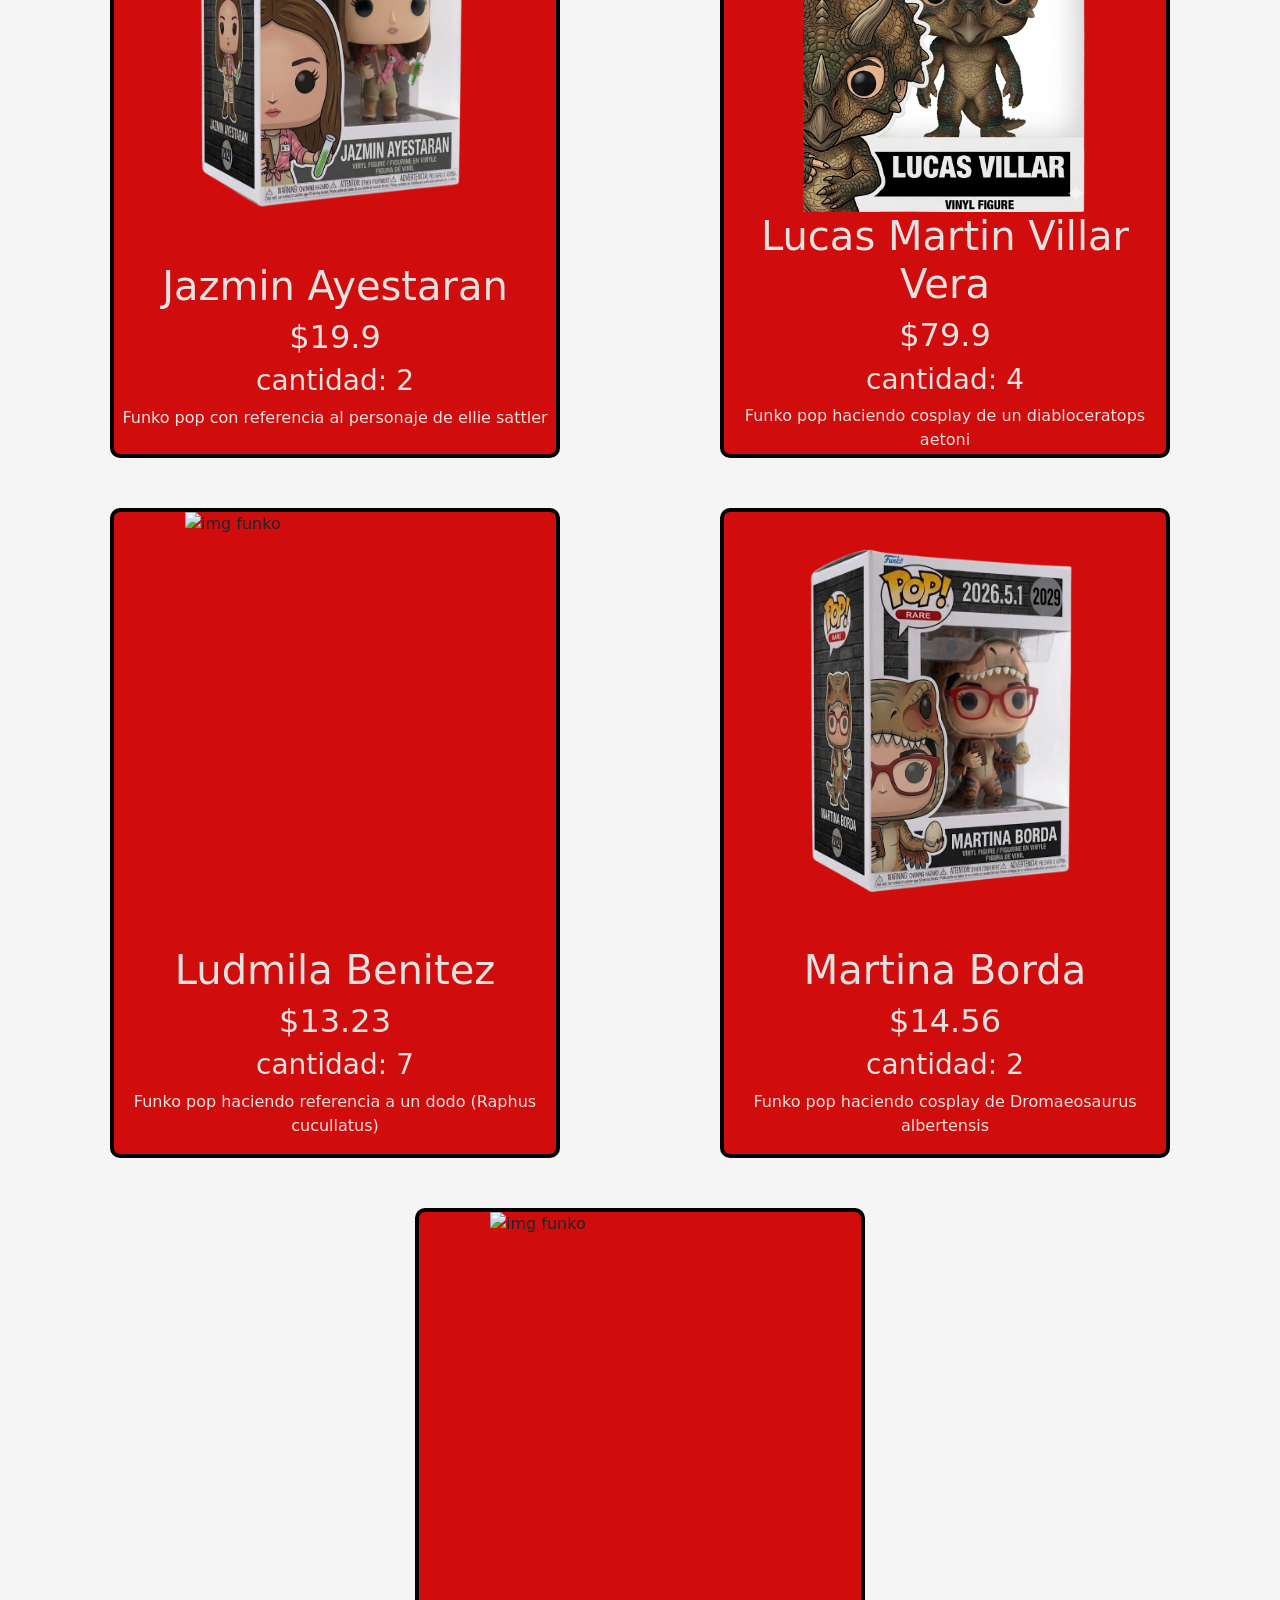
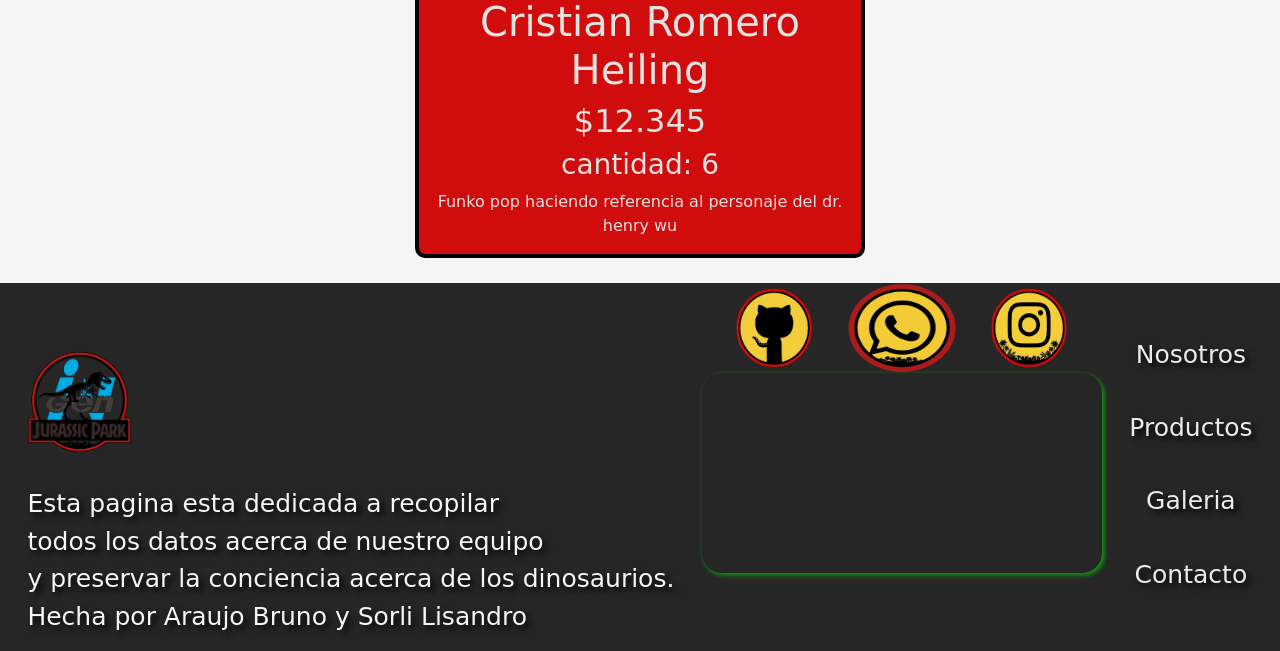
==== commit f699449f: "Actualizacion del mapa y Foto de Lisandro (DB)" ====
--- a/index.html
+++ b/index.html
@@ -63,7 +63,7 @@
     <footer class="pie">
       <div class="info">
         <img src="./src/Logos/logo (1).png" alt="Logo">
-        <p>Esta pagina esta dedicada a recopilar <br> todos los datos acerca  de nuestro equipo <br> y preservar la conciencia acerca de los dinosaurios</p>
+        <p>Esta pagina esta dedicada a recopilar <br> todos los datos acerca  de nuestro equipo <br> y preservar la conciencia acerca de los dinosaurios. <br> Hecha por Araujo Bruno y Sorli Lisandro</p>
       </div>
 
       <div class="redes">
@@ -73,7 +73,7 @@
           <img src="./src/Logos/Instagram.png" alt="Instagram">
         </div>
           <div class="mapa">
-              <iframe src="https://www.google.com/maps/embed?pb=!1m18!1m12!1m3!1d1376.8270298853067!2d-58.46461167854809!3d-34.83951444144623!2m3!1f0!2f0!3f0!3m2!1i1024!2i768!4f13.1!3m3!1m2!1s0x95bcd183c5f866ff%3A0x5e7ac230c436ad7b!2sEscuela%20De%20Educaci%C3%B3n%20Secundaria%20T%C3%A9cnica%20N%C2%BA1!5e0!3m2!1ses!2sar!4v1777835374862!5m2!1ses!2sar" width="400" height="300" style="border:0;" allowfullscreen="" loading="lazy" referrerpolicy="no-referrer-when-downgrade"></iframe>
+              <iframe src="https://www.google.com/maps/embed?pb=!1m18!1m12!1m3!1d3271.9030640886594!2d-57.93791188776045!3d-34.908882073566815!2m3!1f0!2f0!3f0!3m2!1i1024!2i768!4f13.1!3m3!1m2!1s0x95a2e6143077af85%3A0xa466b8a8cd326a29!2sMuseo%20de%20Ciencias%20Naturales%20de%20La%20Plata!5e0!3m2!1ses!2sar!4v1778629733924!5m2!1ses!2sar" width="600" height="450" style="border:0;" allowfullscreen="" loading="lazy" referrerpolicy="no-referrer-when-downgrade"></iframe>
           </div>
       </div>
 
